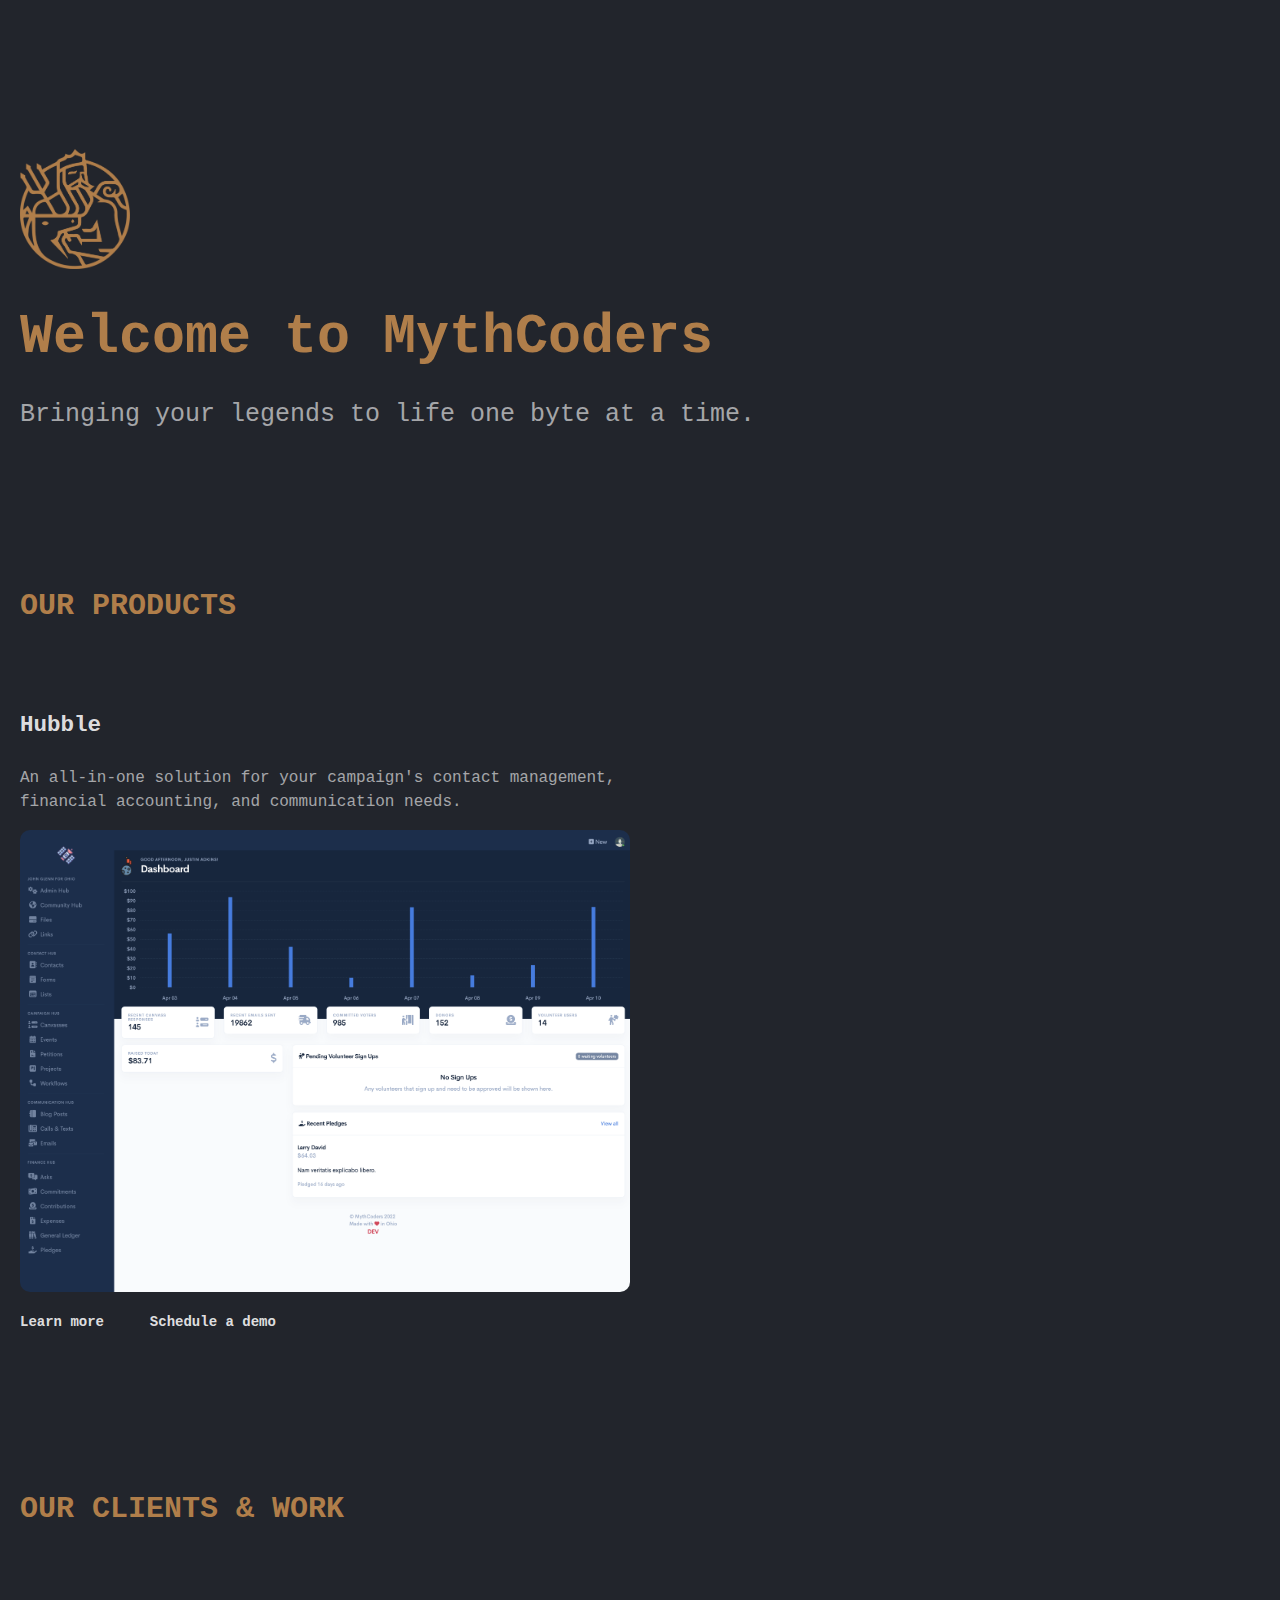
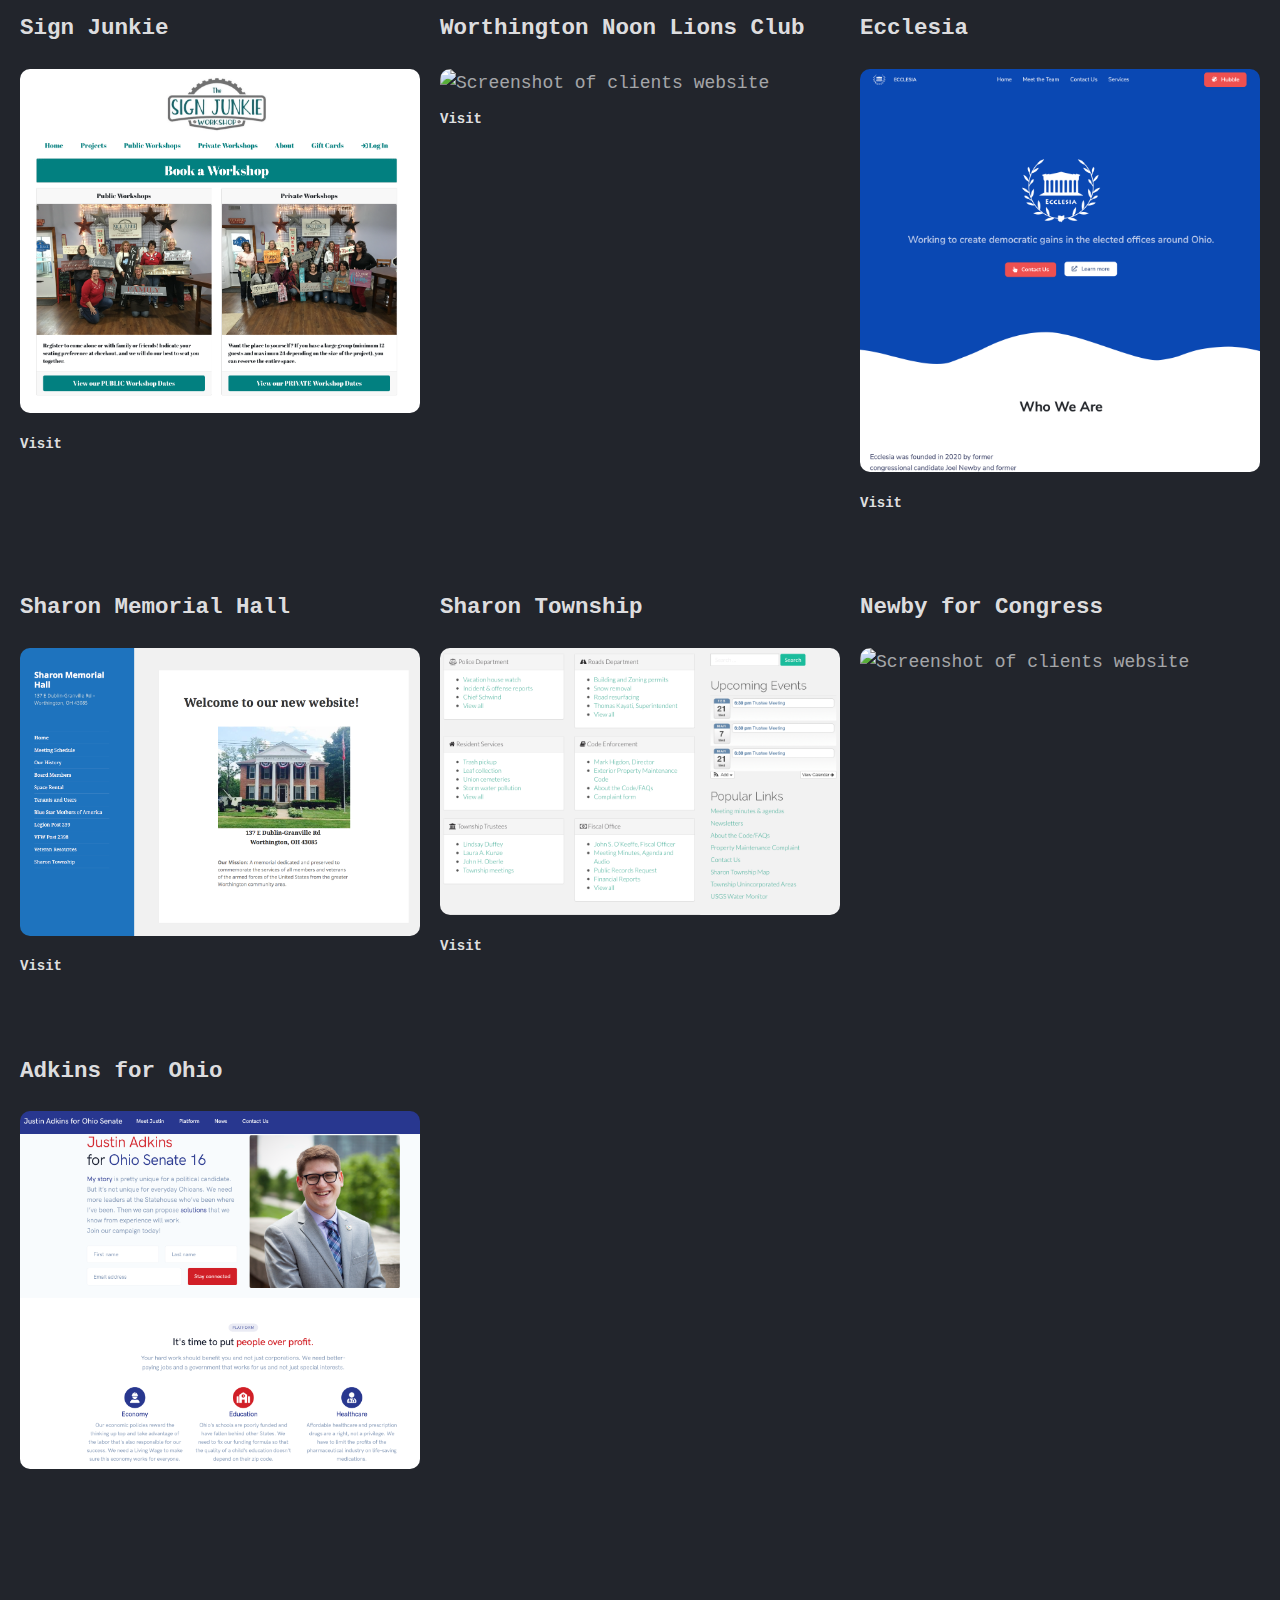
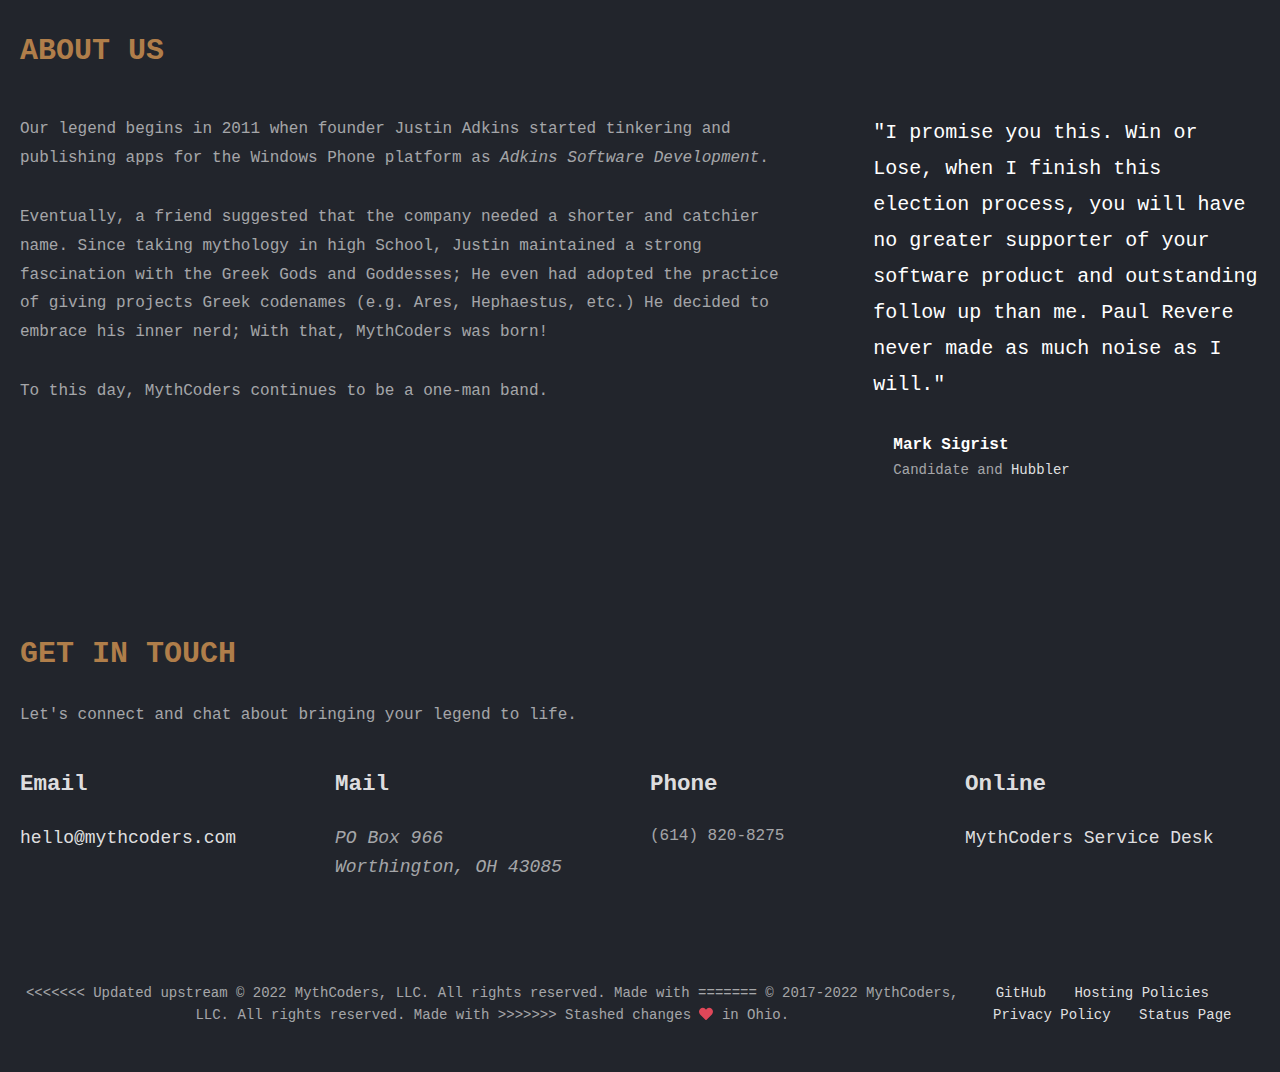
==== index.html @ e5ed8870 "Hubble screenshot" ====
<!DOCTYPE html>
<html lang="en">
   <head>
      <title>Home - MythCoders</title>
      <meta charset="utf-8">
      <meta name="viewport" content="width=device-width, initial-scale=1.0">
      <link rel="preconnect" href="https://fonts.googleapis.com">
      <link rel="preconnect" href="https://fonts.gstatic.com" crossorigin>
      <link href="https://fonts.googleapis.com/css2?family=Source+Sans+Pro&display=swap" rel="stylesheet">
      <link rel="stylesheet" href="assets/application.css" type="text/css">
      <meta content="website" property="og:type">
      <meta content="https://mythcoders.com/" property="og:url">
      <meta content="summary_large_image" property="twitter:card">
      <meta content="MythCoders" property="og:site_name">
      <meta content="MythCoders" property="og:title">
      <meta content="Bringing your legends to life one byte at a time." property="og:description">
      <meta content="MythCoders" property="twitter:title">
      <meta content="Bringing your legends to life one byte at a time." property="twitter:description">
      <meta content="assets/mythcoders/preview.png" property="og:image">
      <meta content="MythCoders logo" property="og:image:alt">
      <meta content="assets/mythcoders/preview.png" property="twitter:image">
   </head>
   <body>
      <div class="content">
         <div class="single">
            <section class="hero">
               <a href="index.html"><img src="assets/mythcoders/logo.png" alt="MythCoders logo" height="120rem" width="110rem"></a>
               <h1>Welcome to MythCoders</h1>
               <p>Bringing your legends to life one byte at a time.</p>
            </section>
            <section class="content-section">
               <h2>Our Products</h2>
               <div class="grid">
                  <div class="panel">
                     <h3>Hubble</h3>
                     <p>An all-in-one solution for your campaign's contact management, financial accounting, and communication needs.</p>
                     <img src="./assets/hubble/main.png" alt="Screenshot of Hubble">
                     <a href="https://hubble.vote" title="Learn more about Hubble" target="_blank" rel="noopener" class="small-link">Learn more</a>
                     <a href="https://hubble.vote/#demo" title="Schedule a Hubble demo" target=_blank rel=noopener class="small-link">Schedule a demo</a>
                  </div>
                  <div class="panel"></div>
               </div>
            </section>
            <section class="content-section">
               <h2>Our Clients & Work</h2>
               <div class="grid">
                  <div class="panel">
                     <h3>Sign Junkie</h3>
                     <img src="./assets/clients/sign_junkie.png" alt="Screenshot of clients website">
                     <a href=https://signjunkieworkshop.com target=_blank rel=noopener class="small-link">Visit</a>
                  </div>
                  <div class="panel">
                     <h3>Worthington Noon Lions Club</h3>
                     <img src="./assets/clients/lions.png" alt="Screenshot of clients website">
                     <a href=https://worthingtonlions.org target=_blank rel=noopener class="small-link">Visit</a>
                  </div>
                  <div class="panel">
                     <h3>Ecclesia</h3>
                     <img src="./assets/clients/ecclesia.png" alt="Screenshot of clients website">
                     <a href=https://ecclesia.vote target=_blank rel=noopener class="small-link">Visit</a>
                  </div>
                  <div class="panel">
                     <h3>Sharon Memorial Hall</h3>
                     <img src="./assets/clients/smhall.png" alt="Screenshot of clients website">
                     <a href=https://sharonmemorialhall.net target=_blank rel=noopener class="small-link">Visit</a>
                  </div>
                  <div class="panel">
                     <h3>Sharon Township</h3>
                     <img src="./assets/clients/sharon_twp.png" alt="Screenshot of clients website">
                     <a href=https://sharontwp.us target=_blank rel=noopener class="small-link">Visit</a>
                  </div>
                  <div class="panel">
                     <h3>Newby for Congress</h3>
                     <img src="./assets/clients/newby.png" alt="Screenshot of clients website">
                  </div>
                  <div class="panel">
                     <h3>Adkins for Ohio</h3>
                     <img src="./assets/clients/adkinsforohio.png" alt="Screenshot of clients website">
                  </div>
               </div>
            </section>
            <section class="about">
               <h2>About Us</h2>
               <div class="flexed">
                  <div class="copy">
                     <p>
                        Our legend begins in 2011 when founder Justin Adkins started tinkering and publishing apps for the Windows Phone platform as <em>Adkins Software Development</em>.
                     </p>
                     <p>
                        Eventually, a friend suggested that the company needed a shorter and catchier name. Since taking mythology in high School, Justin maintained a strong fascination with the Greek Gods and Goddesses; He even had adopted the practice of giving projects Greek codenames (e.g. Ares, Hephaestus, etc.) He decided to embrace his inner nerd; With that, MythCoders was born!
                     </p>
                     <p>To this day, MythCoders continues to be a one-man band.</p>
                  </div>
                  <div class="testimonial">
                     <p>"I promise you this. Win or Lose, when I finish this election process, you will have no greater supporter of your software product and outstanding follow up than me. Paul Revere never made as much noise as I will."
                     </p>
                     <section>
                        <div>
                           <span>Mark Sigrist</span>
                           <span>
                           Candidate and
                           <a href="https://hubble.vote">Hubbler</a>
                           </span>
                        </div>
                     </section>
                  </div>
               </div>
            </section>
            <section class="content-section">
               <h2>Get in touch</h2>
               <p>Let's connect and chat about bringing your legend to life.</p>
               <div class="grid-sm">
                  <div class="panel">
                     <h3>Email</h3>
                     <a href="mailto:hello@mythcoders.com">hello@mythcoders.com</a>
                  </div>
                  <div class="panel">
                     <h3>Mail</h3>
                     <address>PO Box 966<br/>Worthington, OH 43085</address>
                  </div>
                  <div class="panel">
                     <h3>Phone</h3>
                     <p>(614) 820-8275</p>
                  </div>
                  <div class="panel">
                     <h3>Online</h3>
                     <a href="https://mythcoders.atlassian.net/servicedesk/customer/portal/2">MythCoders Service Desk</a>
                  </div>
               </div>
            </section>
         </div>
      </div>
      <footer>
         <span>
<<<<<<< Updated upstream
            &copy; 2022 MythCoders, LLC. All rights reserved. Made with
=======
            &copy; 2017-2022 MythCoders, LLC. All rights reserved. Made with
>>>>>>> Stashed changes
            <svg class="svg-inline--fa fa-heart fa-w-16 text-danger" aria-hidden="true" focusable="false" data-prefix="fas" data-icon="heart" role="img" xmlns="http://www.w3.org/2000/svg" viewBox="0 0 512 512" data-fa-i2svg=""><path fill="currentColor" d="M462.3 62.6C407.5 15.9 326 24.3 275.7 76.2L256 96.5l-19.7-20.3C186.1 24.3 104.5 15.9 49.7 62.6c-62.8 53.6-66.1 149.8-9.9 207.9l193.5 199.8c12.5 12.9 32.8 12.9 45.3 0l193.5-199.8c56.3-58.1 53-154.3-9.8-207.9z"></path></svg>
            in Ohio.
         </span>
         <div>
            <a href="https://github.com/mythcoders" rel="author noopener" target="_blank">GitHub</a>
            <a href="files/HostingPolicies.pdf" rel=nofollow target="_blank">Hosting Policies</a>
            <a href="privacy.html" title="Privacy Policy">Privacy Policy</a>
            <a href="https://status.mythcoders.com" rel="author noopener" target="_blank">Status Page</a>
         </div>
      </footer>
   </body>
</html>
---- assets/application.css ----
*,
* :after,
* :before {
  box-sizing: inherit;
}

html,
body {
  font-family: source code pro, monospace;
  width: 100%;
  margin: 0;
  padding: 0;
  left: 0;
  top: 0;
}

html {
  box-sizing: border-box;
  font-size: 62.5%;
  -moz-osx-font-smoothing: grayscale;
  -webkit-font-smoothing: antialiased;
  text-rendering: optimizeLegibility;
  text-size-adjust: 100%;
  overflow-y: scroll;
}

body {
  padding: 0;
  margin: 0;
  font-size: 1.6em;
  line-height: 1.6;
  display: flex;
  flex-direction: column;
  min-height: 100vh;
  font-size: 1.8rem;
  background-color: #22252c;
  color: rgba(255, 255, 255, 0.6);
}

h1 {
  font-size: 3.5rem;
  color: #B07E4A;
  font-weight: 700;
  text-transform: uppercase;
}

h2 {
  font-size: 3rem;
  color: #B07E4A;
  font-weight: 700;
  text-transform: uppercase;
}

h3 {
  font-size: 2.25rem;
  color: rgba(255, 255, 255, 0.87);
  font-weight: 700;
}

h4 {
  font-size: 2rem;
  color: rgba(255, 255, 255, 0.6);
  font-weight: 700;
}

h5 {
  font-size: 1.5rem;
  color: rgba(255, 255, 255, 0.87);
  font-weight: 700;
}

h6 {
  font-size: 1.25rem;
  color: rgba(255, 255, 255, 0.87);
  font-weight: 700;
}

p {
  font-size: 1.6rem;
  font-weight: 200;
  line-height: 150%;
}

strong {
  font-weight: 700;
}

ul {
  padding: 0;
  margin: 0;
  font-size: 1.6rem;
  padding: 0 0 0 2rem;
}

a {
  color: rgba(255, 255, 255, 0.87);
  text-decoration: none;
  transition: 0.3s color;
}

a:hover {
  color: #B07E4A;
}

.content {
  height: 100%;
  margin-top: auto;
}

.single {
  margin: 0 auto;
  max-width: 1335px;
  position: relative;
  width: 100%;
  padding: 0 2rem;
}

footer {
  margin: 0 auto;
  max-width: 1335px;
  position: relative;
  width: 100%;
  padding: 0 2rem;
  margin-top: auto;
  display: flex;
  font-size: 1.4rem;
}

footer a {
  display: inline-block;
  margin-right: 2rem;
}

footer a:last-child {
  margin-right: 0;
}

@media only screen and (min-width: 420px), (max-width: 420px) {
  footer {
    flex-direction: column;
    padding: 5rem 2rem 3rem;
    text-align: center;
  }

  footer div {
    padding: 3rem 0;
  }
}

@media only screen and (min-width: 640px) {
  footer {
    flex-direction: row;
    justify-content: space-between;
    padding: 10rem 2rem 5rem;
  }

  footer div {
    padding: 0;
  }
}

.hero h1 {
  padding: 0;
  margin: 0;
  text-transform: inherit;
  line-height: 140%;
  margin: 2rem 0;
  color: #B07E4A;
}

.hero p {
  padding: 0;
  margin: 0;
  line-height: 150%;
}

.hero strong {
  font-size: 3.5rem;
}

.hero a {
  font-weight: 700;
  text-decoration: none;
}

@media only screen and (min-width: 420px), (max-width: 420px) {
  .hero {
    margin-top: 12%;
  }

  .hero h1 {
    max-width: 100%;
    font-size: 4rem;
  }

  .hero p {
    font-size: 2rem;
    max-width: 100%;
  }
}

@media only screen and (min-width: 640px) {
  .hero {
    margin-top: 12%;
  }

  .hero h1 {
    max-width: 100%;
    font-size: 4.5rem;
  }

  .hero p {
    font-size: 2rem;
    max-width: 100%;
  }
}

@media only screen and (min-width: 768px) {
  .hero {
    margin-top: 12%;
  }

  .hero h1 {
    max-width: 100%;
    font-size: 5rem;
  }

  .hero p {
    font-size: 2rem;
    max-width: 100%;
  }
}

@media only screen and (min-width: 1024px) {
  .hero {
    margin-top: 12%;
  }

  .hero h1 {
    max-width: 70%;
    font-size: 5.5rem;
  }

  .hero p {
    font-size: 2.5rem;
    max-width: 80%;
  }
}

.content-section {
  margin-top: 12%;
}

.small-link {
  margin-top: 1rem;
  font-weight: 700;
  font-size: 1.4rem;
  background-repeat: no-repeat;
  background-position: 90% center;
  background-size: 20px;
  padding-right: 35px;
  display: inline-block;
  transition: 0.3s background-image, 0.3s color, 0.2s background-position;
}

.content-section .panel img {
  border-radius: 10px;
}

.about {
  margin-top: 12%;
}

.about h2 {
  padding: 0;
  margin: 0;
  margin: 0 0 4rem;
}

.about p {
  padding: 0;
  margin: 0;
  line-height: 180%;
  padding-bottom: 3rem;
}

.about p:last-child {
  padding-bottom: 0;
}

.about div.testimonial {
  flex: 1;
}

.about div.testimonial p {
  font-size: 2rem;
  line-height: 180%;
  color: #fff;
}

.about div.testimonial section {
  display: flex;
  justify-content: flex-start;
  align-items: center;
}

.about div.testimonial section div {
  padding-left: 2rem;
}

.about div.testimonial section span {
  display: block;
}

.about div.testimonial section span:first-child {
  color: #fff;
  font-size: 1.6rem;
  font-weight: 700;
  font-family: source code pro, monospace;
}

.about div.testimonial section span:last-child {
  font-size: 1.4rem;
}

@media only screen and (min-width: 420px), (max-width: 420px) {
  .about div.flexed {
    display: flex;
    justify-content: space-between;
    flex-direction: column;
  }

  .about div.copy {
    flex: 1;
    padding-right: 0;
    padding-bottom: 3rem;
  }
}

@media only screen and (min-width: 1024px) {
  .about div.flexed {
    flex-direction: row;
  }

  .about div.copy {
    flex: 2;
    padding-right: 8rem;
  }
}

.grid {
  display: grid;
  grid-column-gap: 2rem;
  grid-row-gap: 2rem;
  grid-template-columns: repeat(auto-fit, minmax(325px, 1fr));
}

.grid-sm {
  display: grid;
  grid-column-gap: 2rem;
  grid-row-gap: 2rem;
  grid-template-columns: repeat(auto-fit, minmax(200px, 1fr));
}

.grid .panel {
  text-align: left;
  transition: 0.3s background-color, 0.3s background-image;
  padding: 30px 0 0;
  background-repeat: no-repeat;
  background-position: top left;
}

.grid .panel h4 {
  padding: 0;
  margin: 0;
  margin: 1rem 0;
  color: #fff;
  font-weight: 400;
  font-size: 1.8rem;
  font-family: source code pro, monospace;
}

.grid .panel p {
  font-size: 1.6rem;
}

.grid .panel img {
  max-width: 100%;
  height: auto;
}

.svg-inline--fa {
  display: inline-block;
  font-size: inherit;
  height: 1em;
  overflow: visible;
  vertical-align: -0.125em;
}

.text-danger {
  color: #df4759 !important;
}

.svg-inline--fa.fa-w-16 {
  width: 1em;
}
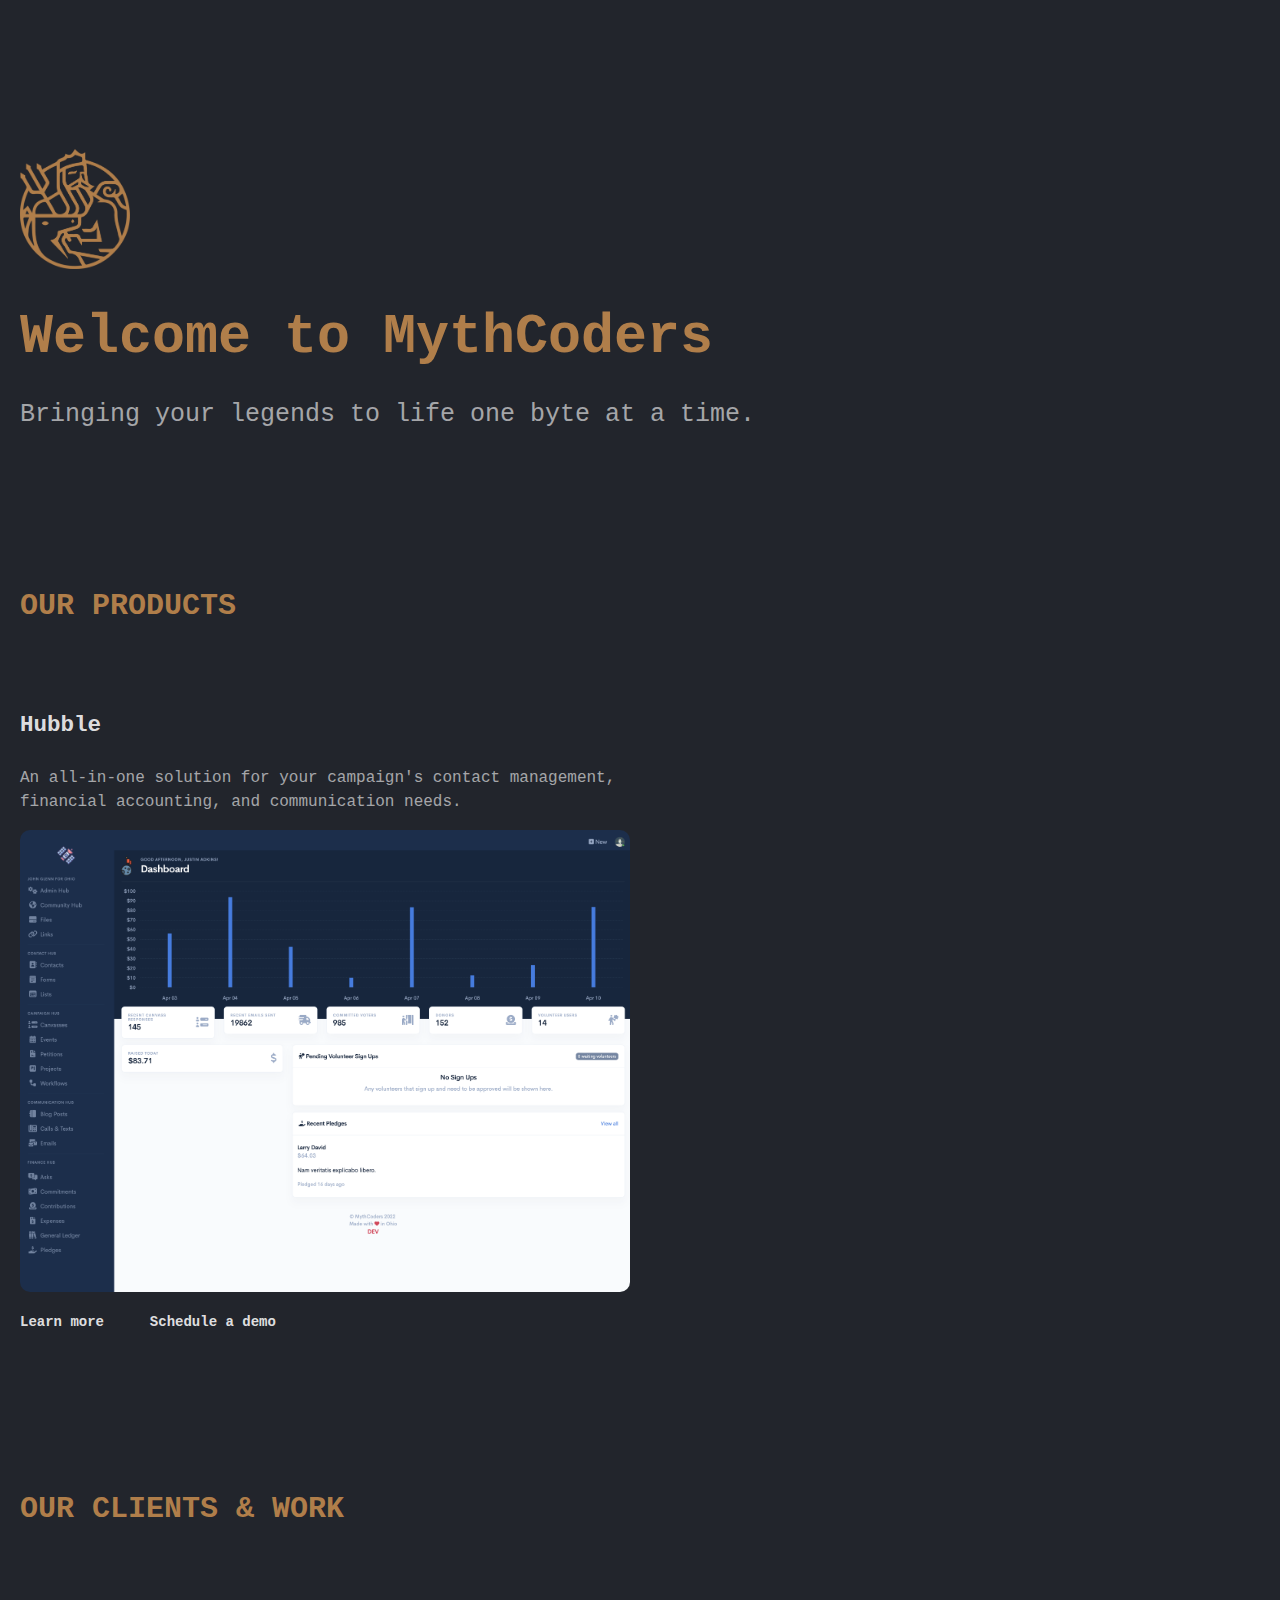
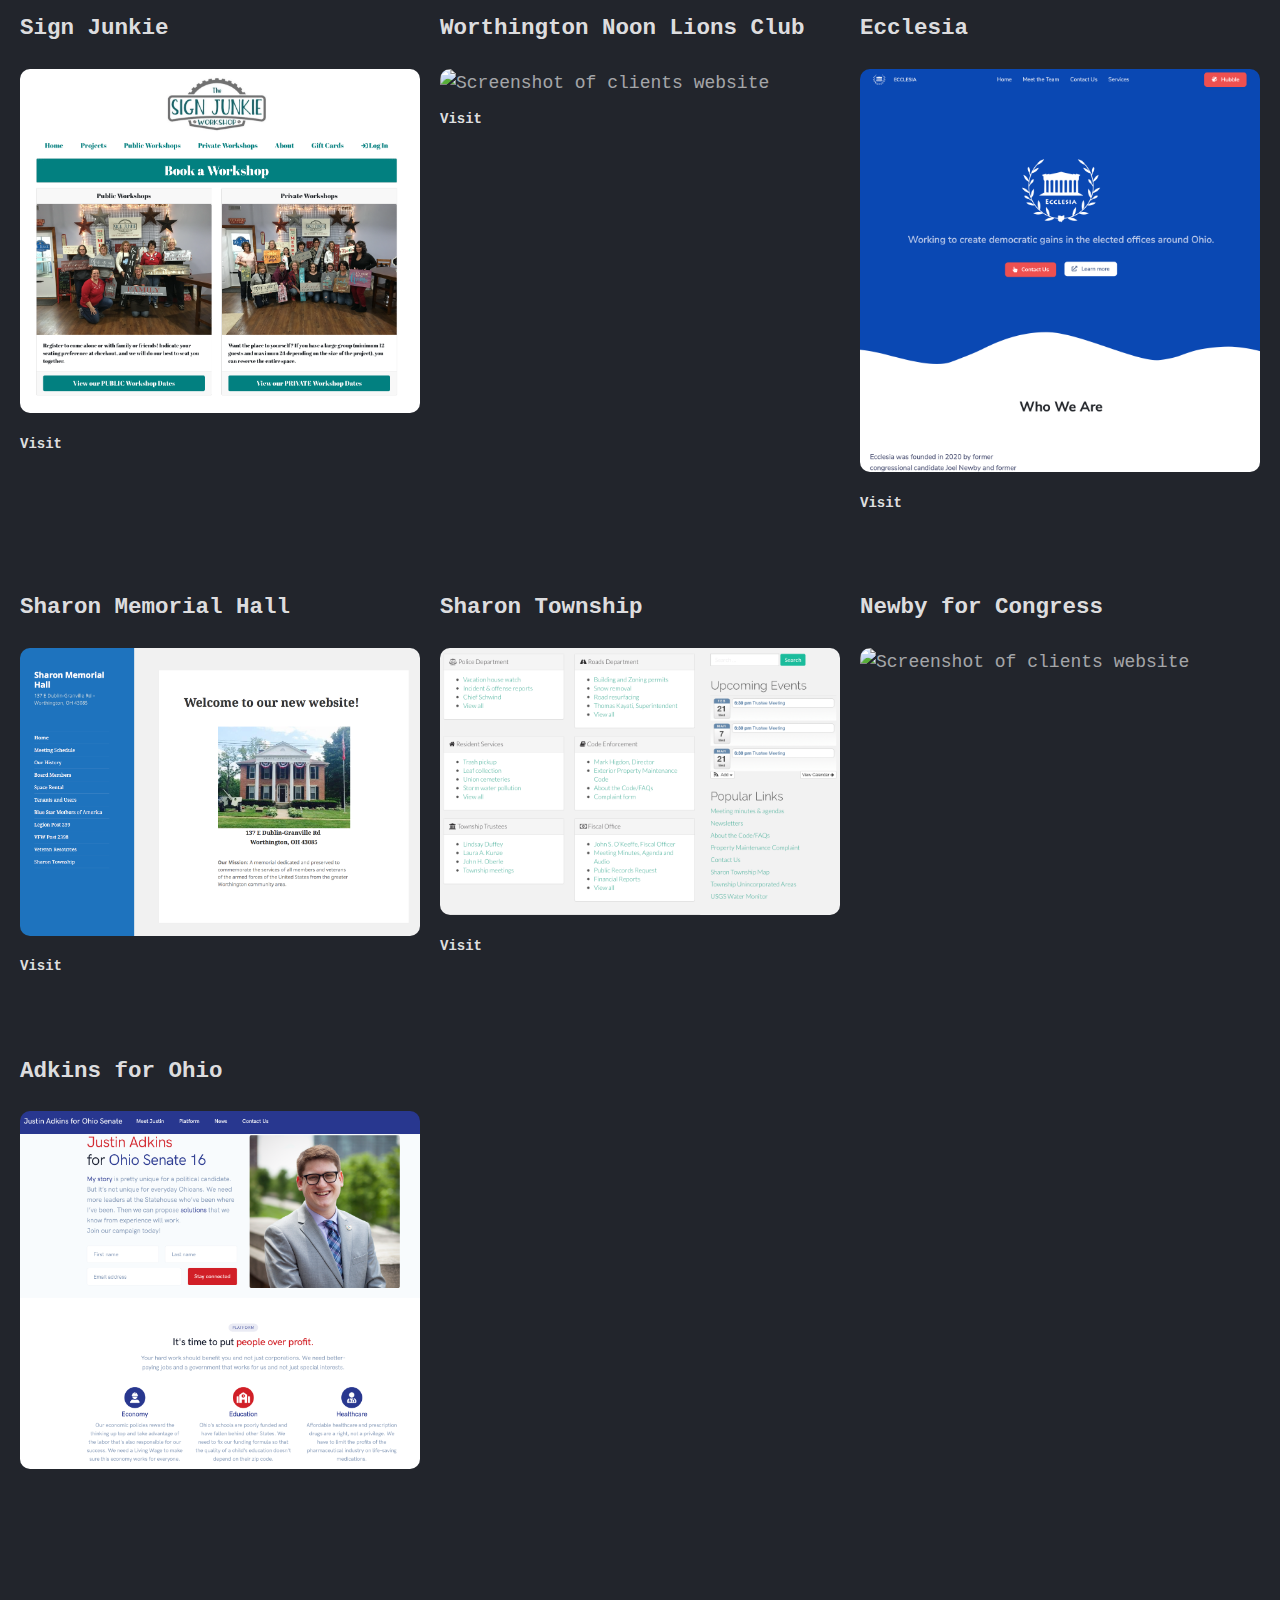
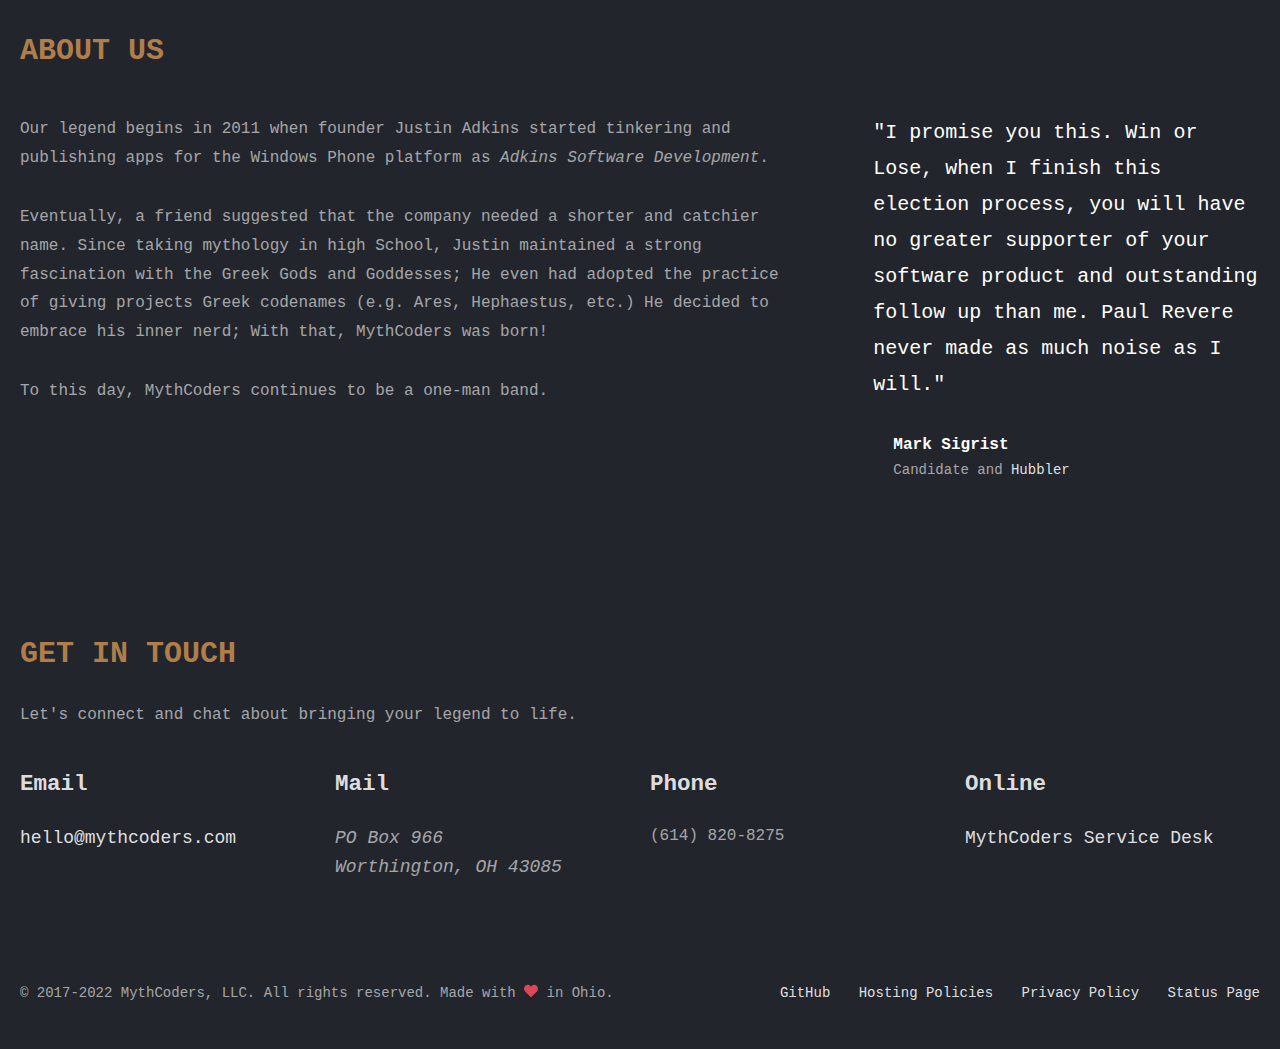
==== commit bf723d42: "Update index.html" ====
--- a/index.html
+++ b/index.html
@@ -132,11 +132,7 @@
       </div>
       <footer>
          <span>
-<<<<<<< Updated upstream
-            &copy; 2022 MythCoders, LLC. All rights reserved. Made with
-=======
             &copy; 2017-2022 MythCoders, LLC. All rights reserved. Made with
->>>>>>> Stashed changes
             <svg class="svg-inline--fa fa-heart fa-w-16 text-danger" aria-hidden="true" focusable="false" data-prefix="fas" data-icon="heart" role="img" xmlns="http://www.w3.org/2000/svg" viewBox="0 0 512 512" data-fa-i2svg=""><path fill="currentColor" d="M462.3 62.6C407.5 15.9 326 24.3 275.7 76.2L256 96.5l-19.7-20.3C186.1 24.3 104.5 15.9 49.7 62.6c-62.8 53.6-66.1 149.8-9.9 207.9l193.5 199.8c12.5 12.9 32.8 12.9 45.3 0l193.5-199.8c56.3-58.1 53-154.3-9.8-207.9z"></path></svg>
             in Ohio.
          </span>
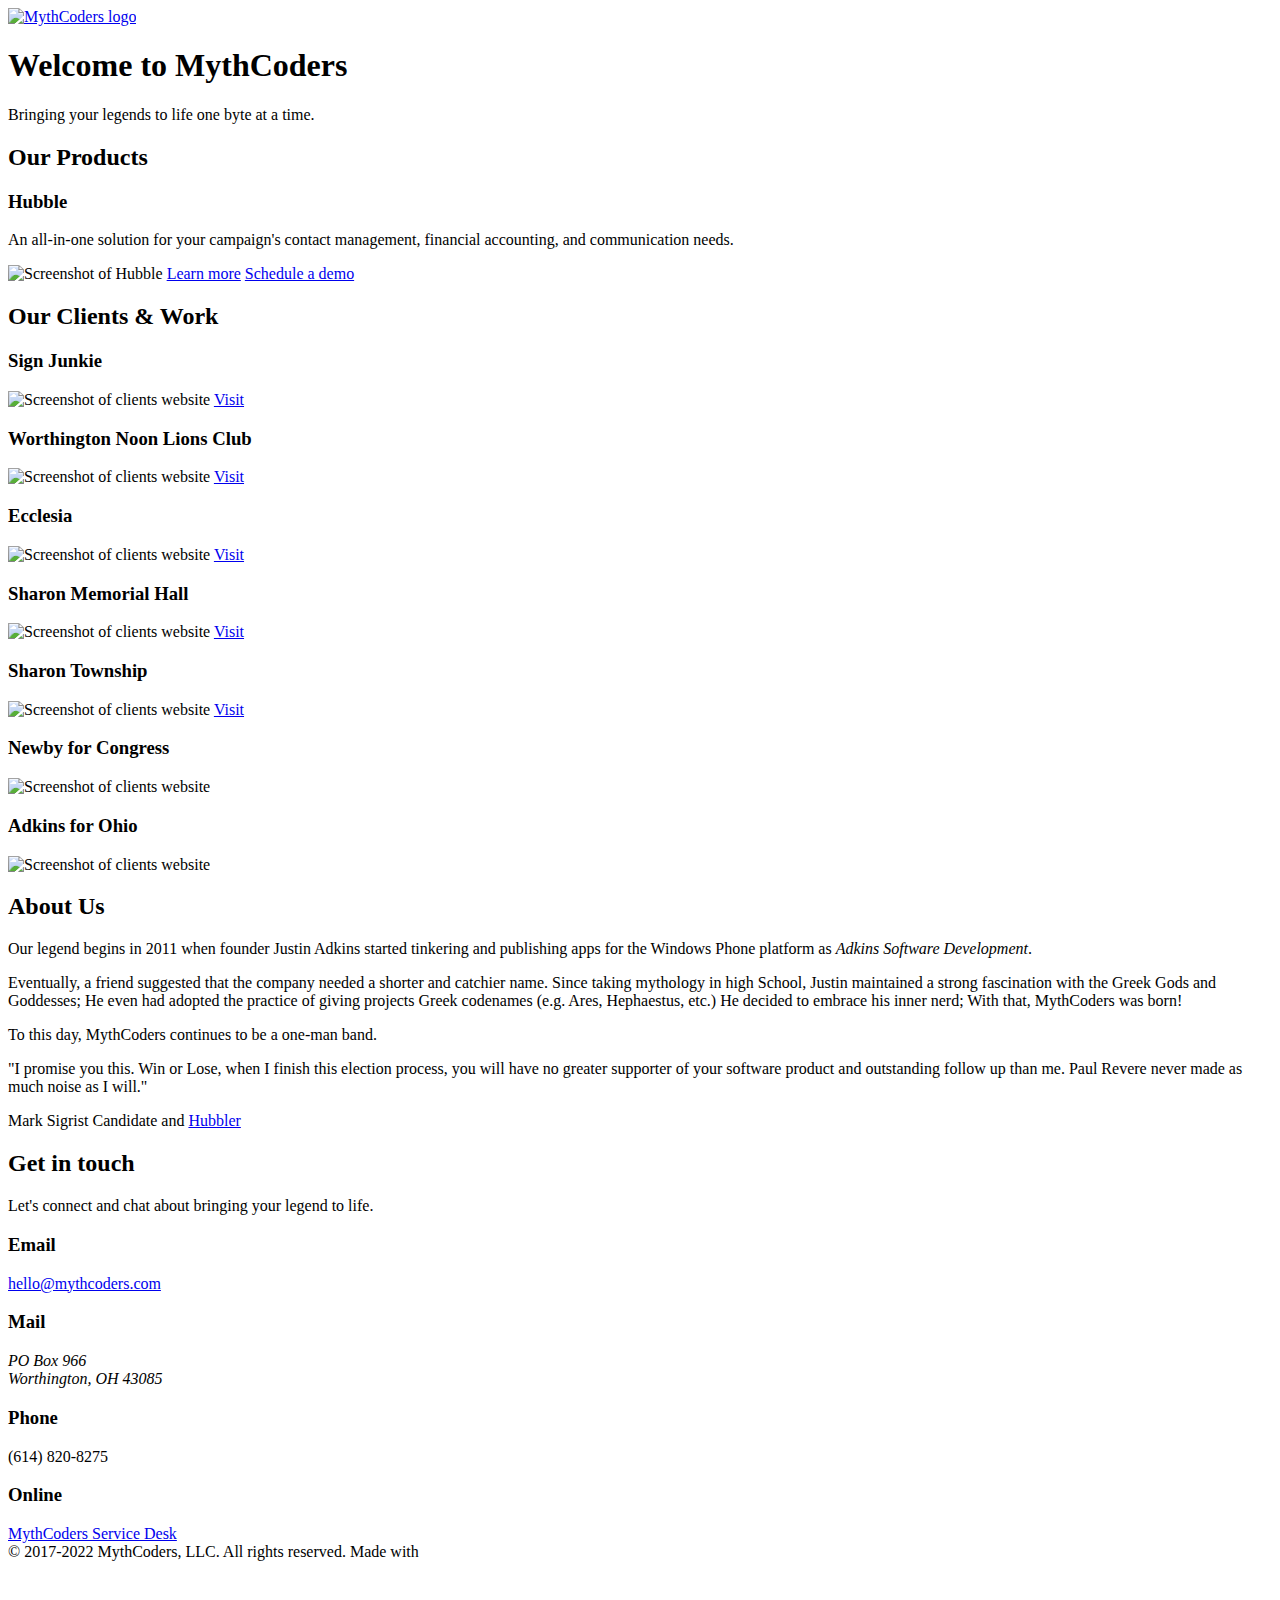
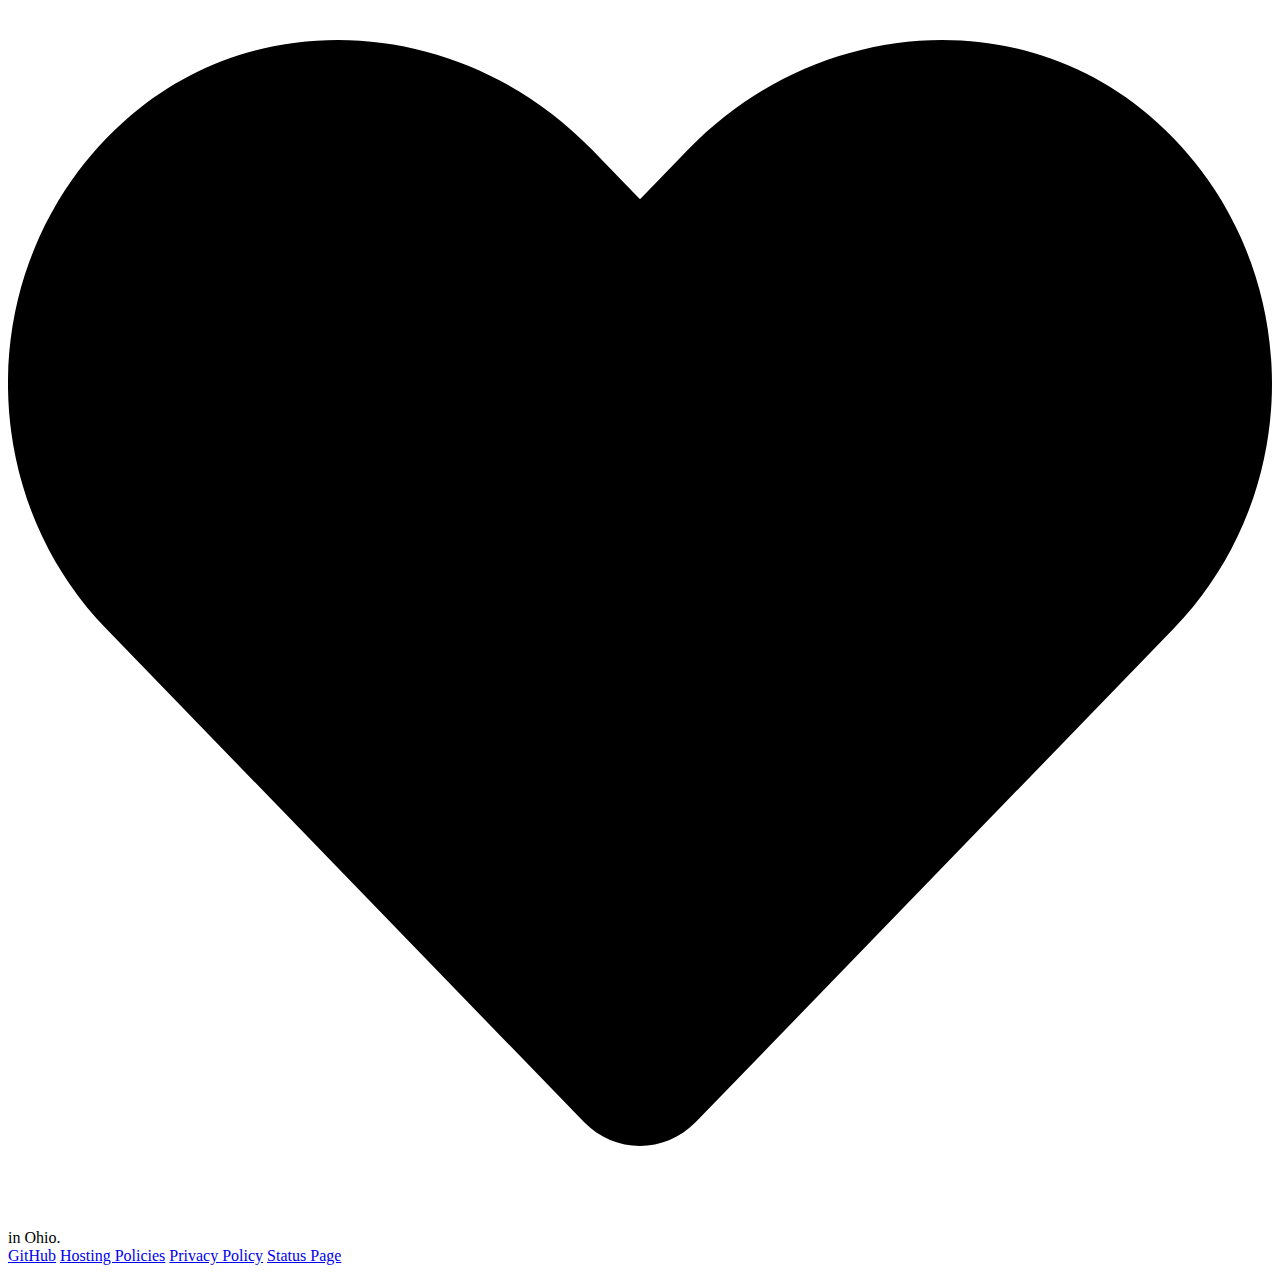
==== commit 8bcb95a5: "Move assets to CDN" ====
--- a/index.html
+++ b/index.html
@@ -7,7 +7,7 @@
       <link rel="preconnect" href="https://fonts.googleapis.com">
       <link rel="preconnect" href="https://fonts.gstatic.com" crossorigin>
       <link href="https://fonts.googleapis.com/css2?family=Source+Sans+Pro&display=swap" rel="stylesheet">
-      <link rel="stylesheet" href="assets/application.css" type="text/css">
+      <link rel="stylesheet" href="https://cdn.hubble.vote/myth-public/application.css" type="text/css">
       <meta content="website" property="og:type">
       <meta content="https://mythcoders.com/" property="og:url">
       <meta content="summary_large_image" property="twitter:card">
@@ -16,15 +16,15 @@
       <meta content="Bringing your legends to life one byte at a time." property="og:description">
       <meta content="MythCoders" property="twitter:title">
       <meta content="Bringing your legends to life one byte at a time." property="twitter:description">
-      <meta content="assets/mythcoders/preview.png" property="og:image">
+      <meta content="https://cdn.hubble.vote/myth-public/mythcoders/preview.png" property="og:image">
       <meta content="MythCoders logo" property="og:image:alt">
-      <meta content="assets/mythcoders/preview.png" property="twitter:image">
+      <meta content="https://cdn.hubble.vote/myth-public/mythcoders/preview.png" property="twitter:image">
    </head>
    <body>
       <div class="content">
          <div class="single">
             <section class="hero">
-               <a href="index.html"><img src="assets/mythcoders/logo.png" alt="MythCoders logo" height="120rem" width="110rem"></a>
+               <a href="index.html"><img src="https://cdn.hubble.vote/myth-public/img/logo.png" alt="MythCoders logo" height="120rem" width="110rem"></a>
                <h1>Welcome to MythCoders</h1>
                <p>Bringing your legends to life one byte at a time.</p>
             </section>
@@ -34,7 +34,7 @@
                   <div class="panel">
                      <h3>Hubble</h3>
                      <p>An all-in-one solution for your campaign's contact management, financial accounting, and communication needs.</p>
-                     <img src="./assets/hubble/main.png" alt="Screenshot of Hubble">
+                     <img src="https://cdn.hubble.vote/assets/screenshots/main-977c9748559046c3cd5cd1552e3cf00ce9573c02aadce28c8ab3c9ff1890648f.png" alt="Screenshot of Hubble">
                      <a href="https://hubble.vote" title="Learn more about Hubble" target="_blank" rel="noopener" class="small-link">Learn more</a>
                      <a href="https://hubble.vote/#demo" title="Schedule a Hubble demo" target=_blank rel=noopener class="small-link">Schedule a demo</a>
                   </div>
@@ -46,36 +46,36 @@
                <div class="grid">
                   <div class="panel">
                      <h3>Sign Junkie</h3>
-                     <img src="./assets/clients/sign_junkie.png" alt="Screenshot of clients website">
+                     <img src="https://cdn.hubble.vote/myth-public/img/clients/sign_junkie.png" alt="Screenshot of clients website">
                      <a href=https://signjunkieworkshop.com target=_blank rel=noopener class="small-link">Visit</a>
                   </div>
                   <div class="panel">
                      <h3>Worthington Noon Lions Club</h3>
-                     <img src="./assets/clients/lions.png" alt="Screenshot of clients website">
+                     <img src="https://cdn.hubble.vote/myth-public/img/clients/lions.png" alt="Screenshot of clients website">
                      <a href=https://worthingtonlions.org target=_blank rel=noopener class="small-link">Visit</a>
                   </div>
                   <div class="panel">
                      <h3>Ecclesia</h3>
-                     <img src="./assets/clients/ecclesia.png" alt="Screenshot of clients website">
+                     <img src="https://cdn.hubble.vote/myth-public/img/clients/ecclesia.png" alt="Screenshot of clients website">
                      <a href=https://ecclesia.vote target=_blank rel=noopener class="small-link">Visit</a>
                   </div>
                   <div class="panel">
                      <h3>Sharon Memorial Hall</h3>
-                     <img src="./assets/clients/smhall.png" alt="Screenshot of clients website">
+                     <img src="https://cdn.hubble.vote/myth-public/img/clients/smhall.png" alt="Screenshot of clients website">
                      <a href=https://sharonmemorialhall.net target=_blank rel=noopener class="small-link">Visit</a>
                   </div>
                   <div class="panel">
                      <h3>Sharon Township</h3>
-                     <img src="./assets/clients/sharon_twp.png" alt="Screenshot of clients website">
+                     <img src="https://cdn.hubble.vote/myth-public/img/clients/sharon_twp.png" alt="Screenshot of clients website">
                      <a href=https://sharontwp.us target=_blank rel=noopener class="small-link">Visit</a>
                   </div>
                   <div class="panel">
                      <h3>Newby for Congress</h3>
-                     <img src="./assets/clients/newby.png" alt="Screenshot of clients website">
+                     <img src="https://cdn.hubble.vote/myth-public/img/clients/newby.png" alt="Screenshot of clients website">
                   </div>
                   <div class="panel">
                      <h3>Adkins for Ohio</h3>
-                     <img src="./assets/clients/adkinsforohio.png" alt="Screenshot of clients website">
+                     <img src="https://cdn.hubble.vote/myth-public/img/clients/adkinsforohio.png" alt="Screenshot of clients website">
                   </div>
                </div>
             </section>
@@ -138,7 +138,7 @@
          </span>
          <div>
             <a href="https://github.com/mythcoders" rel="author noopener" target="_blank">GitHub</a>
-            <a href="files/HostingPolicies.pdf" rel=nofollow target="_blank">Hosting Policies</a>
+            <a href="https://cdn.hubble.vote/myth-public/files/HostingPolicies.pdf" rel=nofollow target="_blank">Hosting Policies</a>
             <a href="privacy.html" title="Privacy Policy">Privacy Policy</a>
             <a href="https://status.mythcoders.com" rel="author noopener" target="_blank">Status Page</a>
          </div>
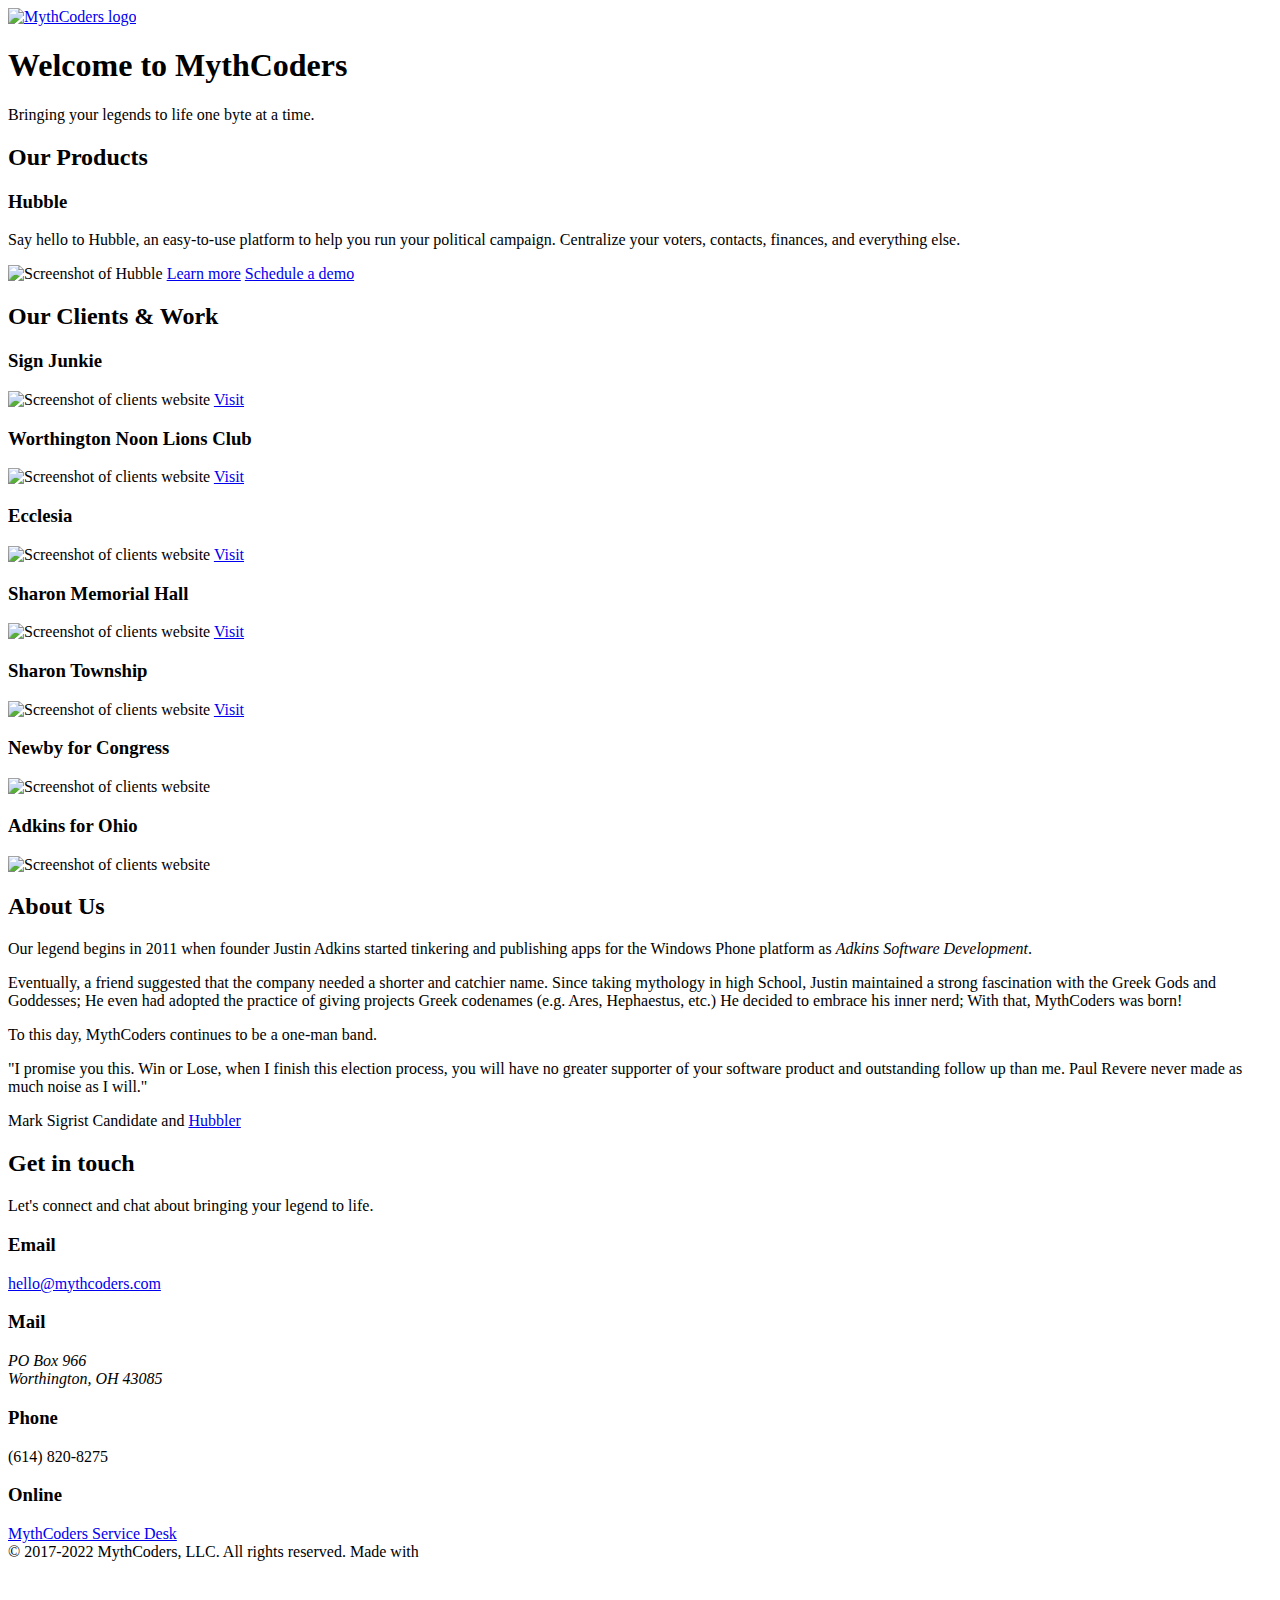
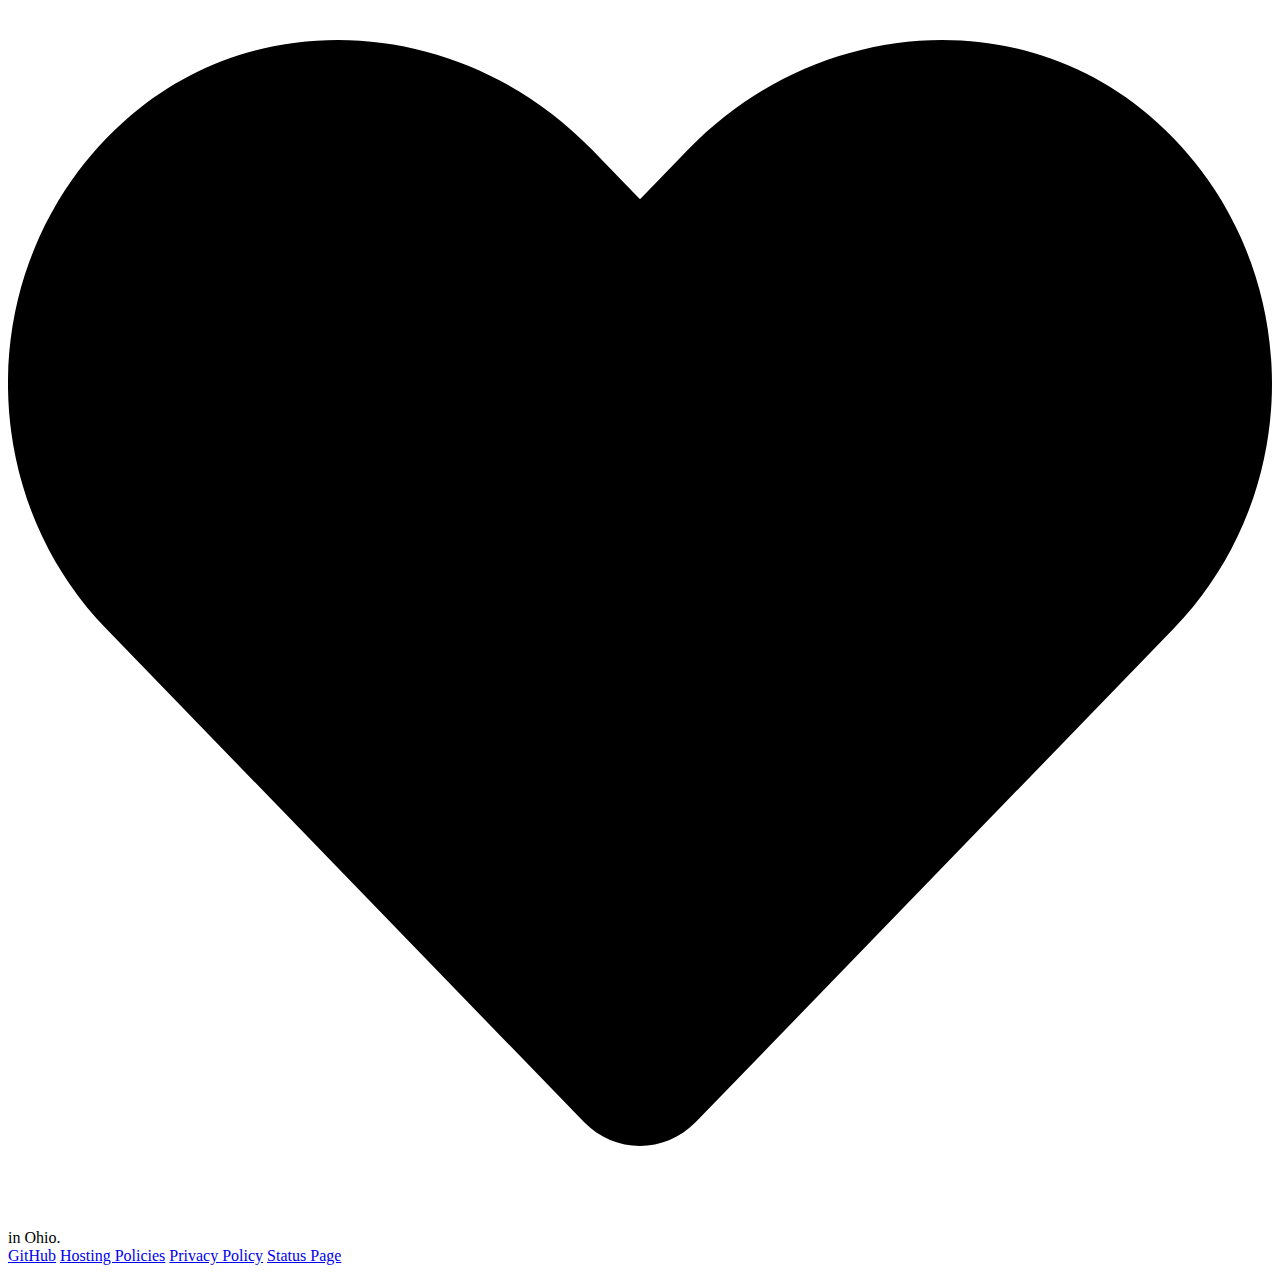
==== commit 973af8f4: "Small fixes" ====
--- a/index.html
+++ b/index.html
@@ -16,9 +16,9 @@
       <meta content="Bringing your legends to life one byte at a time." property="og:description">
       <meta content="MythCoders" property="twitter:title">
       <meta content="Bringing your legends to life one byte at a time." property="twitter:description">
-      <meta content="https://cdn.hubble.vote/myth-public/mythcoders/preview.png" property="og:image">
+      <meta content="https://cdn.hubble.vote/myth-public/img/preview.png" property="og:image">
       <meta content="MythCoders logo" property="og:image:alt">
-      <meta content="https://cdn.hubble.vote/myth-public/mythcoders/preview.png" property="twitter:image">
+      <meta content="https://cdn.hubble.vote/myth-public/img/preview.png" property="twitter:image">
    </head>
    <body>
       <div class="content">
@@ -33,7 +33,7 @@
                <div class="grid">
                   <div class="panel">
                      <h3>Hubble</h3>
-                     <p>An all-in-one solution for your campaign's contact management, financial accounting, and communication needs.</p>
+                     <p>Say hello to Hubble, an easy-to-use platform to help you run your political campaign. Centralize your voters, contacts, finances, and everything else.</p>
                      <img src="https://cdn.hubble.vote/assets/screenshots/main-977c9748559046c3cd5cd1552e3cf00ce9573c02aadce28c8ab3c9ff1890648f.png" alt="Screenshot of Hubble">
                      <a href="https://hubble.vote" title="Learn more about Hubble" target="_blank" rel="noopener" class="small-link">Learn more</a>
                      <a href="https://hubble.vote/#demo" title="Schedule a Hubble demo" target=_blank rel=noopener class="small-link">Schedule a demo</a>
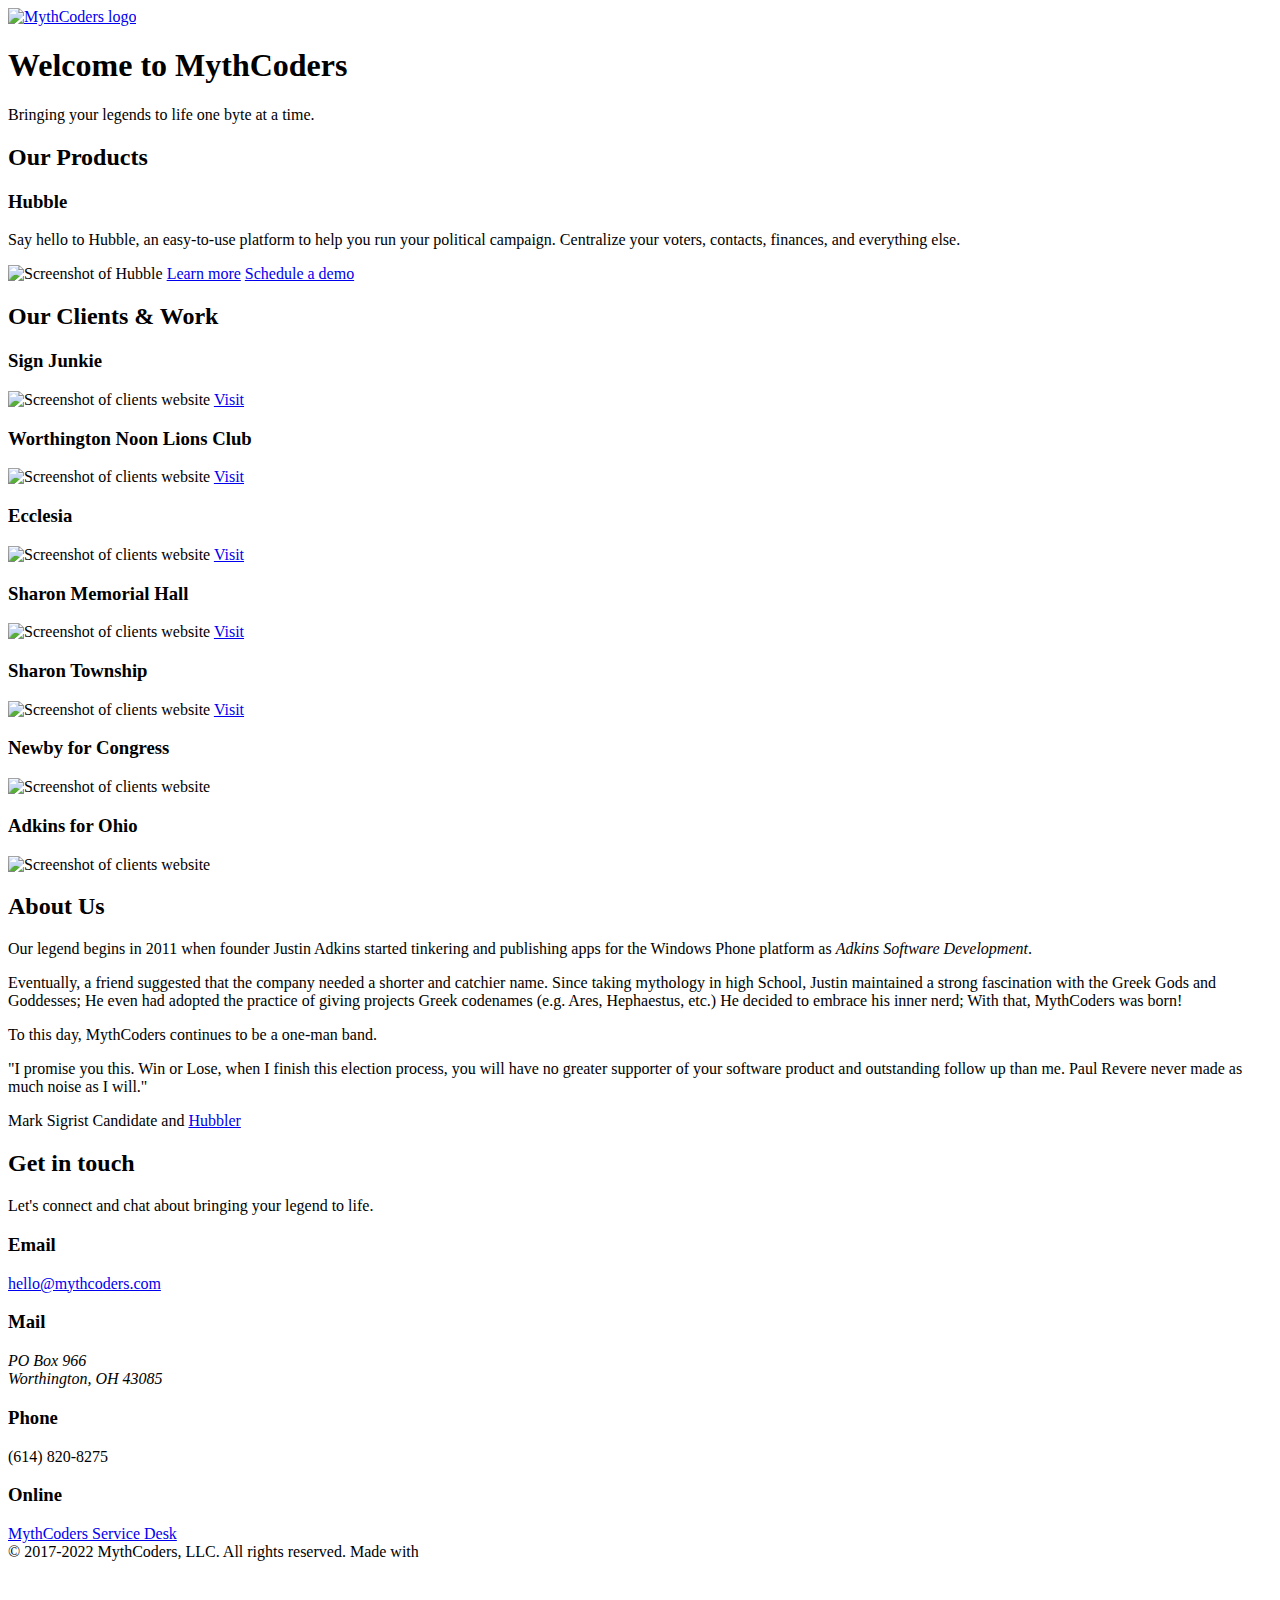
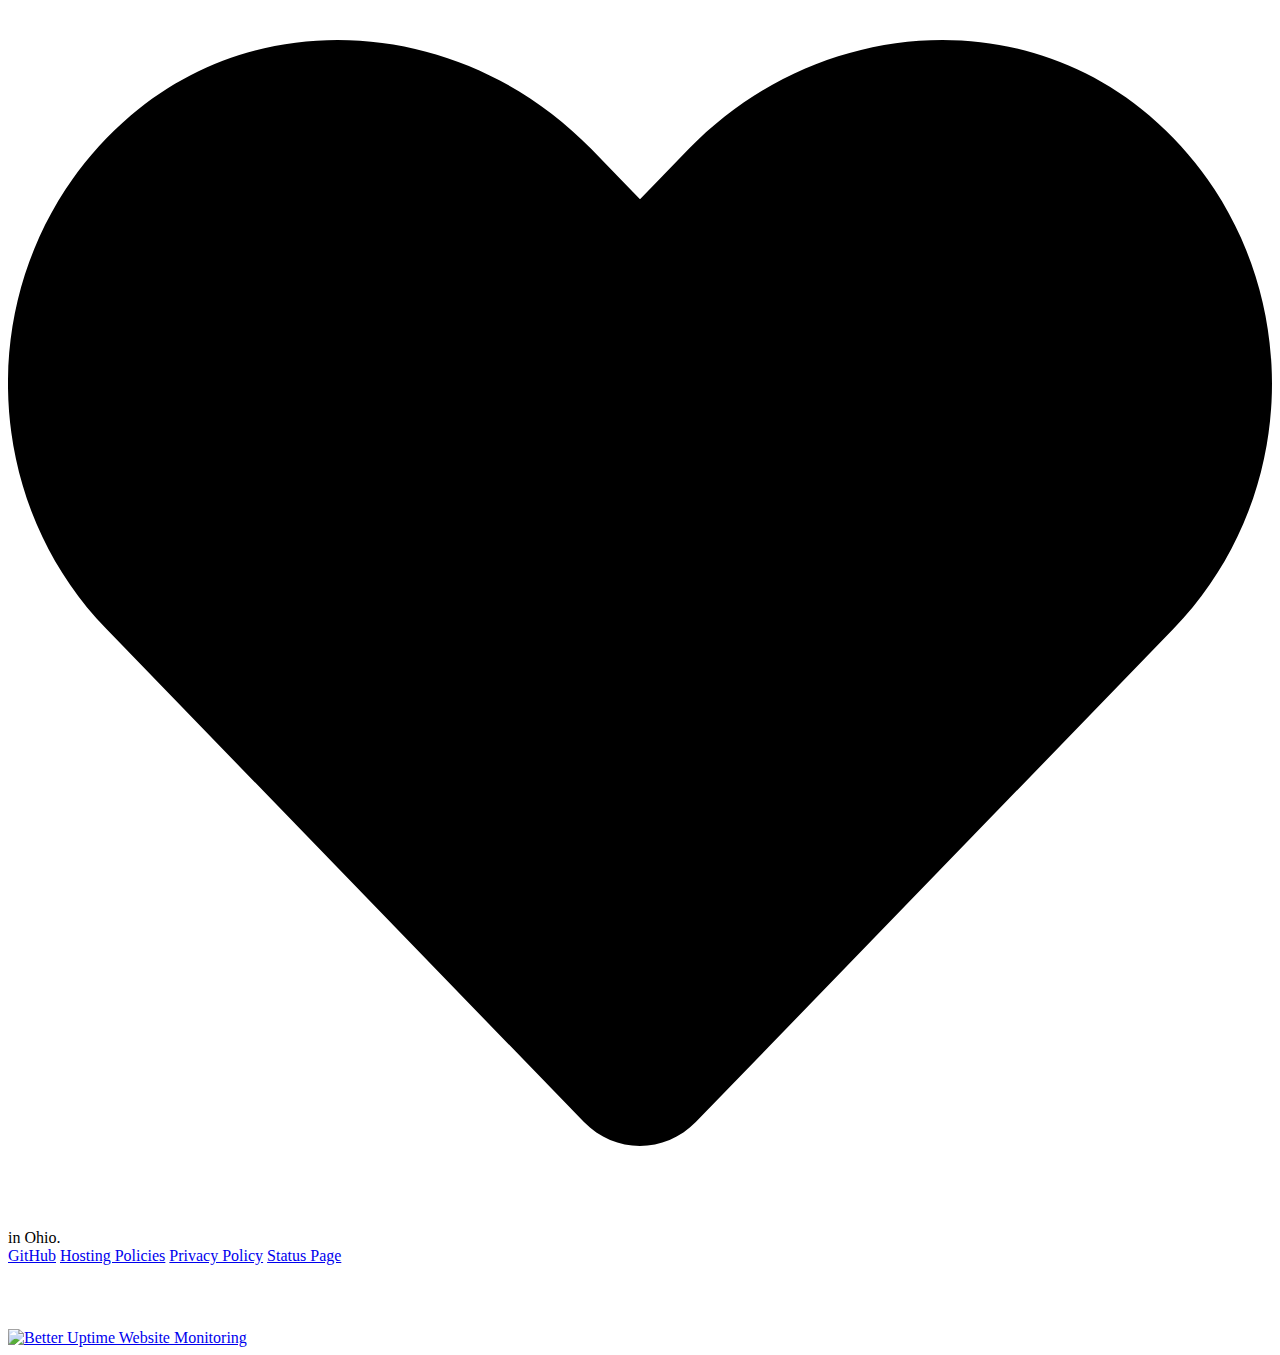
==== commit bfc0dc93: "Better uptime badge" ====
--- a/index.html
+++ b/index.html
@@ -7,7 +7,7 @@
       <link rel="preconnect" href="https://fonts.googleapis.com">
       <link rel="preconnect" href="https://fonts.gstatic.com" crossorigin>
       <link href="https://fonts.googleapis.com/css2?family=Source+Sans+Pro&display=swap" rel="stylesheet">
-      <link rel="stylesheet" href="https://cdn.hubble.vote/myth-public/application.css" type="text/css">
+      <link rel="stylesheet" href="https://assets.mythcoders.com/application.css" type="text/css">
       <meta content="website" property="og:type">
       <meta content="https://mythcoders.com/" property="og:url">
       <meta content="summary_large_image" property="twitter:card">
@@ -16,15 +16,15 @@
       <meta content="Bringing your legends to life one byte at a time." property="og:description">
       <meta content="MythCoders" property="twitter:title">
       <meta content="Bringing your legends to life one byte at a time." property="twitter:description">
-      <meta content="https://cdn.hubble.vote/myth-public/img/preview.png" property="og:image">
+      <meta content="https://assets.mythcoders.com/img/preview.png" property="og:image">
       <meta content="MythCoders logo" property="og:image:alt">
-      <meta content="https://cdn.hubble.vote/myth-public/img/preview.png" property="twitter:image">
+      <meta content="https://assets.mythcoders.com/img/preview.png" property="twitter:image">
    </head>
    <body>
       <div class="content">
          <div class="single">
             <section class="hero">
-               <a href="index.html"><img src="https://cdn.hubble.vote/myth-public/img/logo.png" alt="MythCoders logo" height="120rem" width="110rem"></a>
+               <a href="index.html"><img src="https://assets.mythcoders.com/img/logo.png" alt="MythCoders logo" height="120rem" width="110rem"></a>
                <h1>Welcome to MythCoders</h1>
                <p>Bringing your legends to life one byte at a time.</p>
             </section>
@@ -34,7 +34,7 @@
                   <div class="panel">
                      <h3>Hubble</h3>
                      <p>Say hello to Hubble, an easy-to-use platform to help you run your political campaign. Centralize your voters, contacts, finances, and everything else.</p>
-                     <img src="https://cdn.hubble.vote/assets/screenshots/main-977c9748559046c3cd5cd1552e3cf00ce9573c02aadce28c8ab3c9ff1890648f.png" alt="Screenshot of Hubble">
+                     <img src="https://assets.hubble.vote/marketing/images/screenshots/universe-hub-dashboard.png" alt="Screenshot of Hubble">
                      <a href="https://hubble.vote" title="Learn more about Hubble" target="_blank" rel="noopener" class="small-link">Learn more</a>
                      <a href="https://hubble.vote/#demo" title="Schedule a Hubble demo" target=_blank rel=noopener class="small-link">Schedule a demo</a>
                   </div>
@@ -46,36 +46,36 @@
                <div class="grid">
                   <div class="panel">
                      <h3>Sign Junkie</h3>
-                     <img src="https://cdn.hubble.vote/myth-public/img/clients/sign_junkie.png" alt="Screenshot of clients website">
+                     <img src="https://assets.mythcoders.com/img/clients/sign_junkie.png" alt="Screenshot of clients website">
                      <a href=https://signjunkieworkshop.com target=_blank rel=noopener class="small-link">Visit</a>
                   </div>
                   <div class="panel">
                      <h3>Worthington Noon Lions Club</h3>
-                     <img src="https://cdn.hubble.vote/myth-public/img/clients/lions.png" alt="Screenshot of clients website">
+                     <img src="https://assets.mythcoders.com/img/clients/lions.png" alt="Screenshot of clients website">
                      <a href=https://worthingtonlions.org target=_blank rel=noopener class="small-link">Visit</a>
                   </div>
                   <div class="panel">
                      <h3>Ecclesia</h3>
-                     <img src="https://cdn.hubble.vote/myth-public/img/clients/ecclesia.png" alt="Screenshot of clients website">
+                     <img src="https://assets.mythcoders.com/img/clients/ecclesia.png" alt="Screenshot of clients website">
                      <a href=https://ecclesia.vote target=_blank rel=noopener class="small-link">Visit</a>
                   </div>
                   <div class="panel">
                      <h3>Sharon Memorial Hall</h3>
-                     <img src="https://cdn.hubble.vote/myth-public/img/clients/smhall.png" alt="Screenshot of clients website">
+                     <img src="https://assets.mythcoders.com/img/clients/smhall.png" alt="Screenshot of clients website">
                      <a href=https://sharonmemorialhall.net target=_blank rel=noopener class="small-link">Visit</a>
                   </div>
                   <div class="panel">
                      <h3>Sharon Township</h3>
-                     <img src="https://cdn.hubble.vote/myth-public/img/clients/sharon_twp.png" alt="Screenshot of clients website">
+                     <img src="https://assets.mythcoders.com/img/clients/sharon_twp.png" alt="Screenshot of clients website">
                      <a href=https://sharontwp.us target=_blank rel=noopener class="small-link">Visit</a>
                   </div>
                   <div class="panel">
                      <h3>Newby for Congress</h3>
-                     <img src="https://cdn.hubble.vote/myth-public/img/clients/newby.png" alt="Screenshot of clients website">
+                     <img src="https://assets.mythcoders.com/img/clients/newby.png" alt="Screenshot of clients website">
                   </div>
                   <div class="panel">
                      <h3>Adkins for Ohio</h3>
-                     <img src="https://cdn.hubble.vote/myth-public/img/clients/adkinsforohio.png" alt="Screenshot of clients website">
+                     <img src="https://assets.mythcoders.com/img/clients/adkinsforohio.png" alt="Screenshot of clients website">
                   </div>
                </div>
             </section>
@@ -130,7 +130,7 @@
             </section>
          </div>
       </div>
-      <footer>
+      <footer style="padding-bottom: 4rem;">
          <span>
             &copy; 2017-2022 MythCoders, LLC. All rights reserved. Made with
             <svg class="svg-inline--fa fa-heart fa-w-16 text-danger" aria-hidden="true" focusable="false" data-prefix="fas" data-icon="heart" role="img" xmlns="http://www.w3.org/2000/svg" viewBox="0 0 512 512" data-fa-i2svg=""><path fill="currentColor" d="M462.3 62.6C407.5 15.9 326 24.3 275.7 76.2L256 96.5l-19.7-20.3C186.1 24.3 104.5 15.9 49.7 62.6c-62.8 53.6-66.1 149.8-9.9 207.9l193.5 199.8c12.5 12.9 32.8 12.9 45.3 0l193.5-199.8c56.3-58.1 53-154.3-9.8-207.9z"></path></svg>
@@ -138,10 +138,13 @@
          </span>
          <div>
             <a href="https://github.com/mythcoders" rel="author noopener" target="_blank">GitHub</a>
-            <a href="https://cdn.hubble.vote/myth-public/files/HostingPolicies.pdf" rel=nofollow target="_blank">Hosting Policies</a>
+            <a href="https://assets.mythcoders.com/files/HostingPolicies.pdf" rel=nofollow target="_blank">Hosting Policies</a>
             <a href="privacy.html" title="Privacy Policy">Privacy Policy</a>
             <a href="https://status.mythcoders.com" rel="author noopener" target="_blank">Status Page</a>
          </div>
       </footer>
+      <footer style="padding-top: 0;">
+         <a target="_blank" href="https://betteruptime.com/"><img style="width: 130px; height: 52px;" alt="Better Uptime Website Monitoring" src="https://betteruptime.com/assets/static_assets/badges/dark.png" /></a>
+      </footer>
    </body>
 </html>
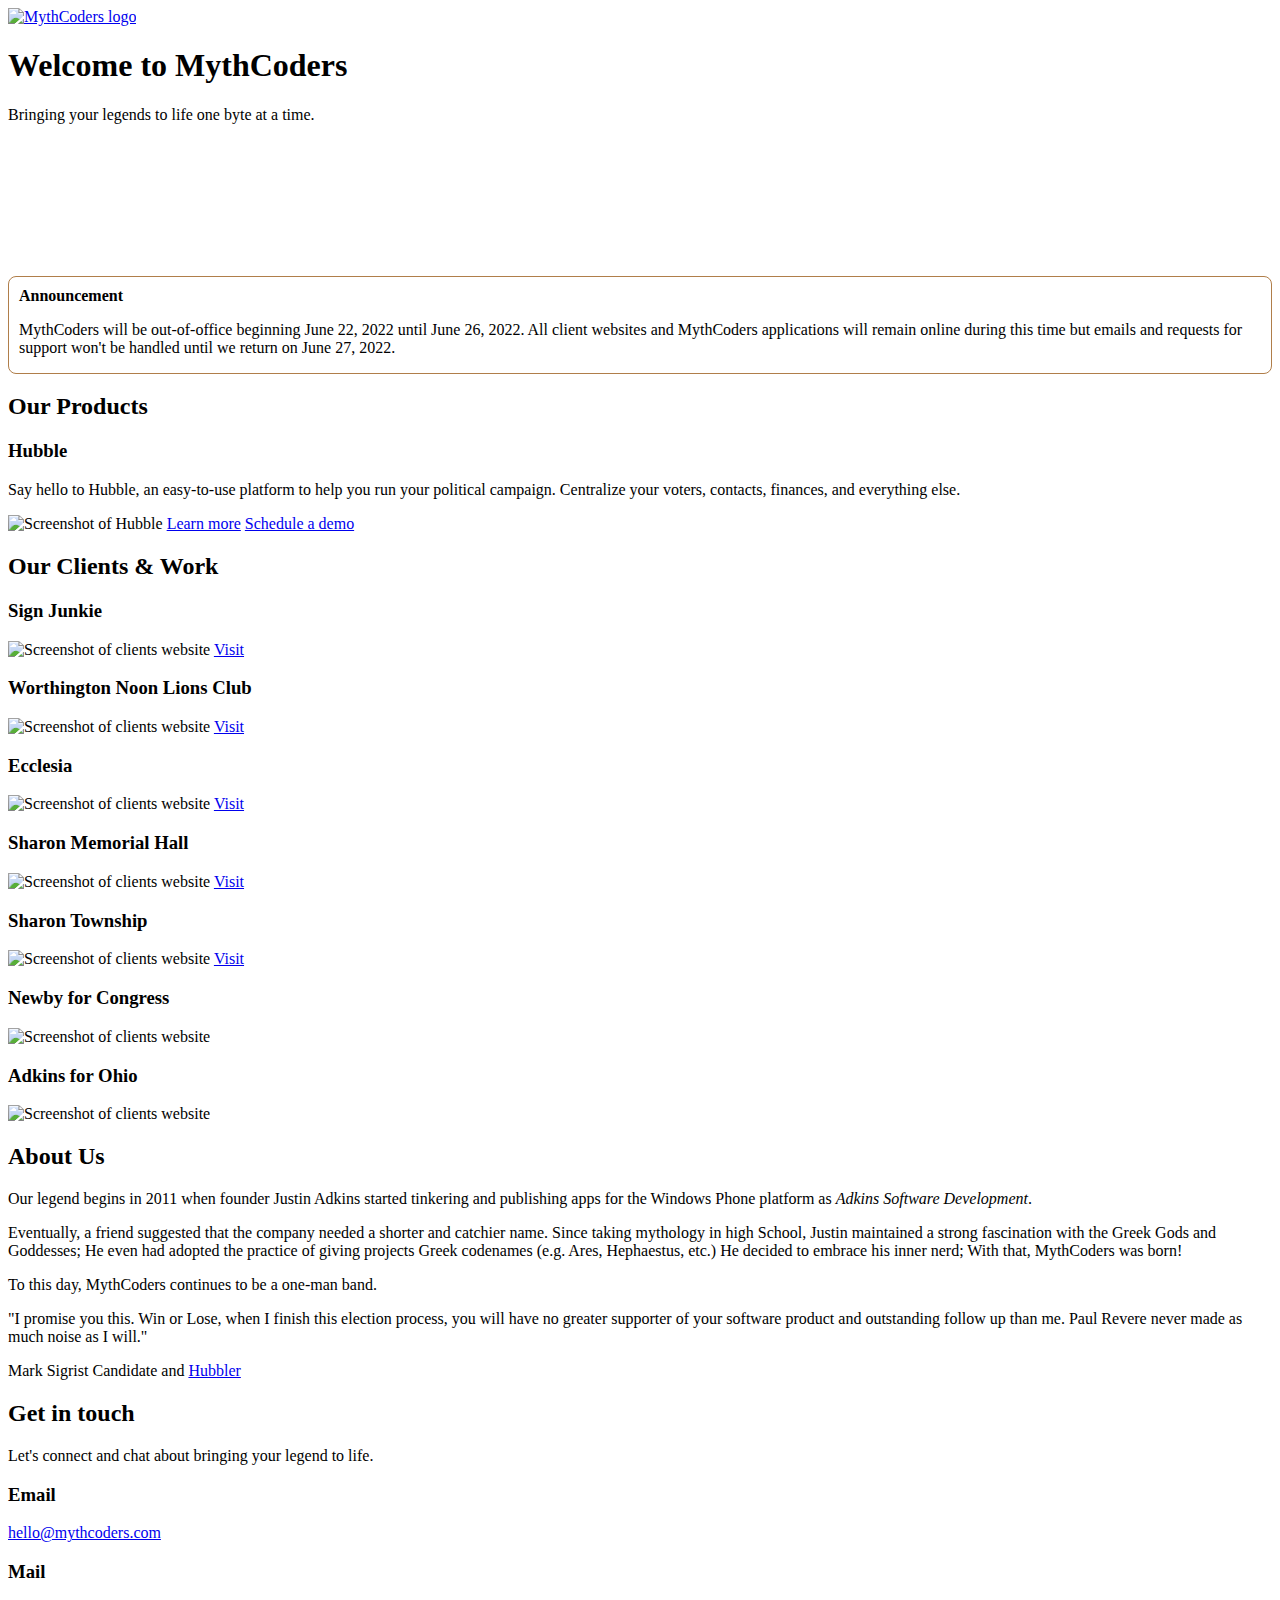
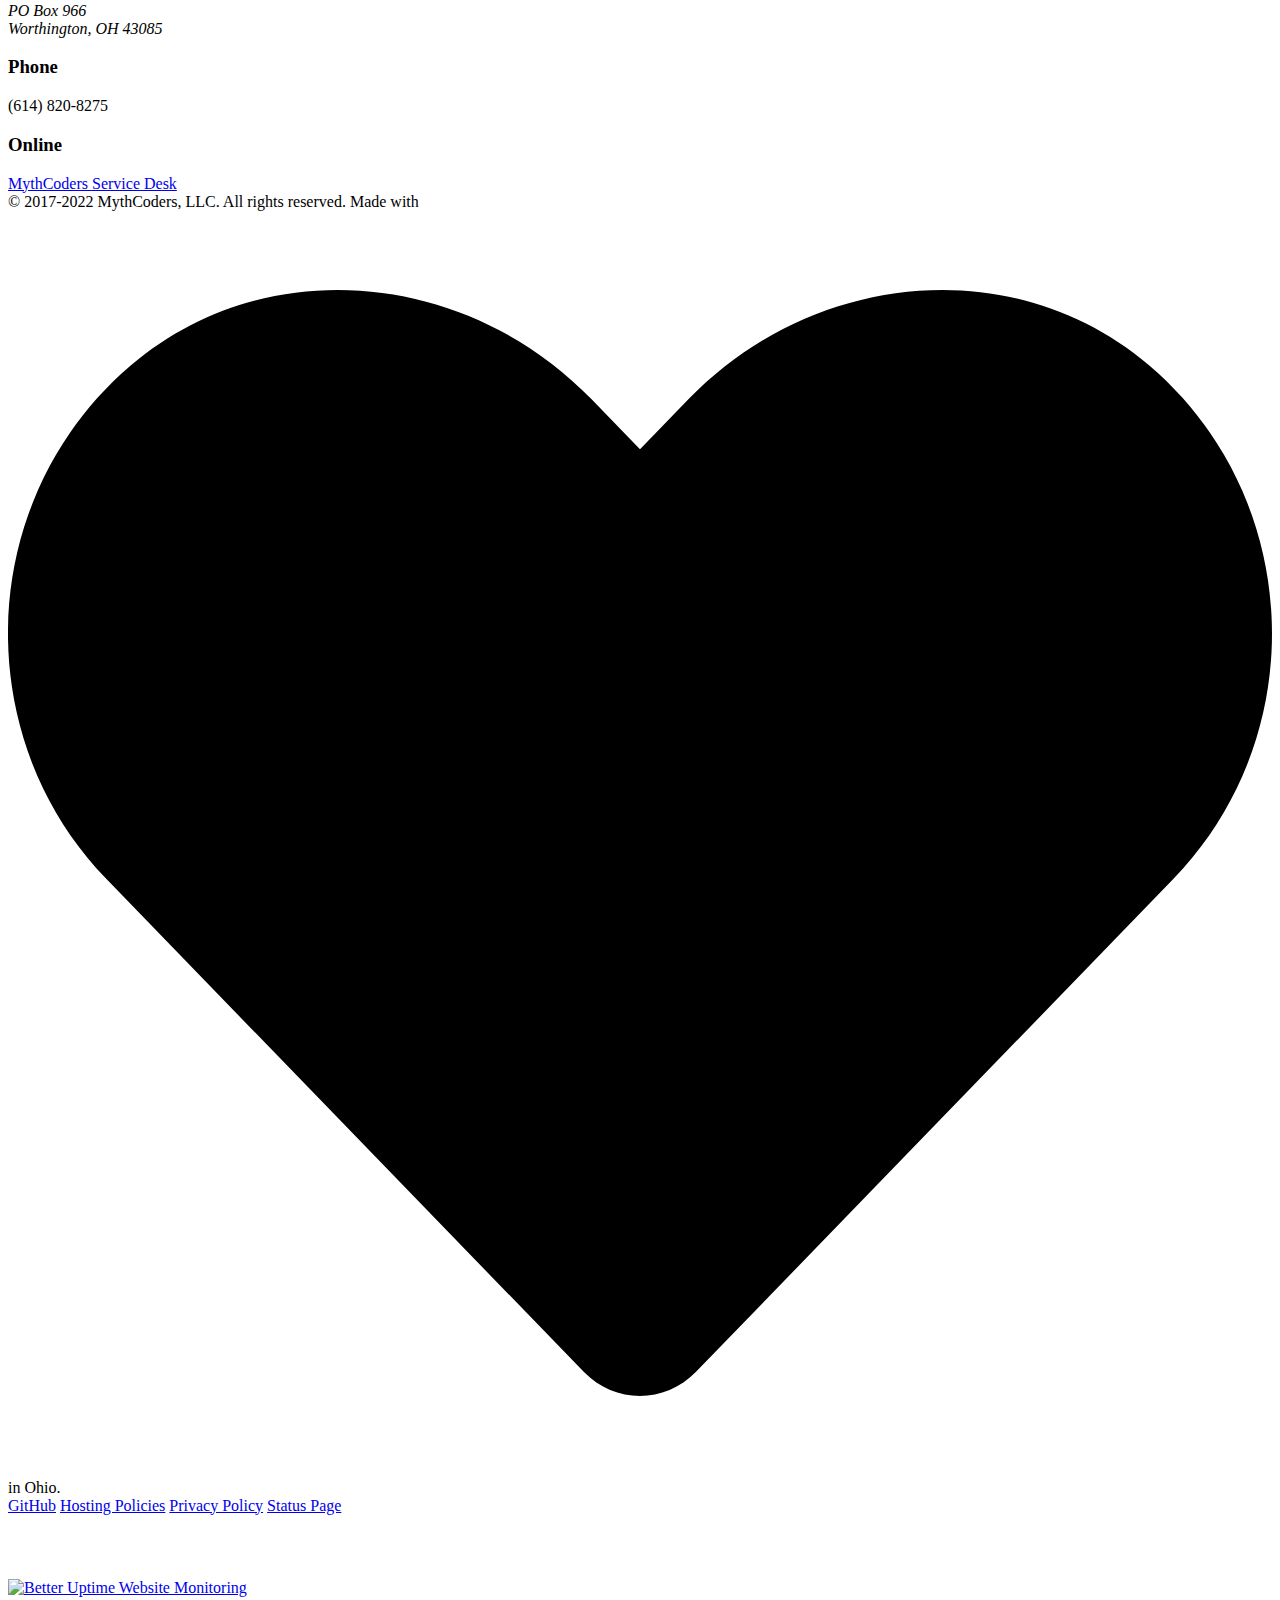
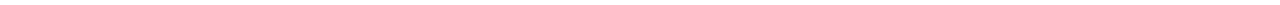
==== commit 347b89c5: "Site announcement" ====
--- a/index.html
+++ b/index.html
@@ -19,6 +19,16 @@
       <meta content="https://assets.mythcoders.com/img/preview.png" property="og:image">
       <meta content="MythCoders logo" property="og:image:alt">
       <meta content="https://assets.mythcoders.com/img/preview.png" property="twitter:image">
+      <style>
+         .alert {
+            border: 1px solid #B07E4A;
+            border-radius: 8px;
+            margin-top: 12%;
+            padding-top: 10px;
+            padding-left: 10px;
+            padding-right: 10px;
+         }
+      </style>
    </head>
    <body>
       <div class="content">
@@ -27,6 +37,14 @@
                <a href="index.html"><img src="https://assets.mythcoders.com/img/logo.png" alt="MythCoders logo" height="120rem" width="110rem"></a>
                <h1>Welcome to MythCoders</h1>
                <p>Bringing your legends to life one byte at a time.</p>
+            </section>
+            <section class="alert">
+               <strong>Announcement</strong>
+               <p>
+                  MythCoders will be out-of-office beginning June 22, 2022 until June 26, 2022.
+                  All client websites and MythCoders applications will remain online during this time but emails and
+                  requests for support won't be handled until we return on June 27, 2022.
+               </p>
             </section>
             <section class="content-section">
                <h2>Our Products</h2>
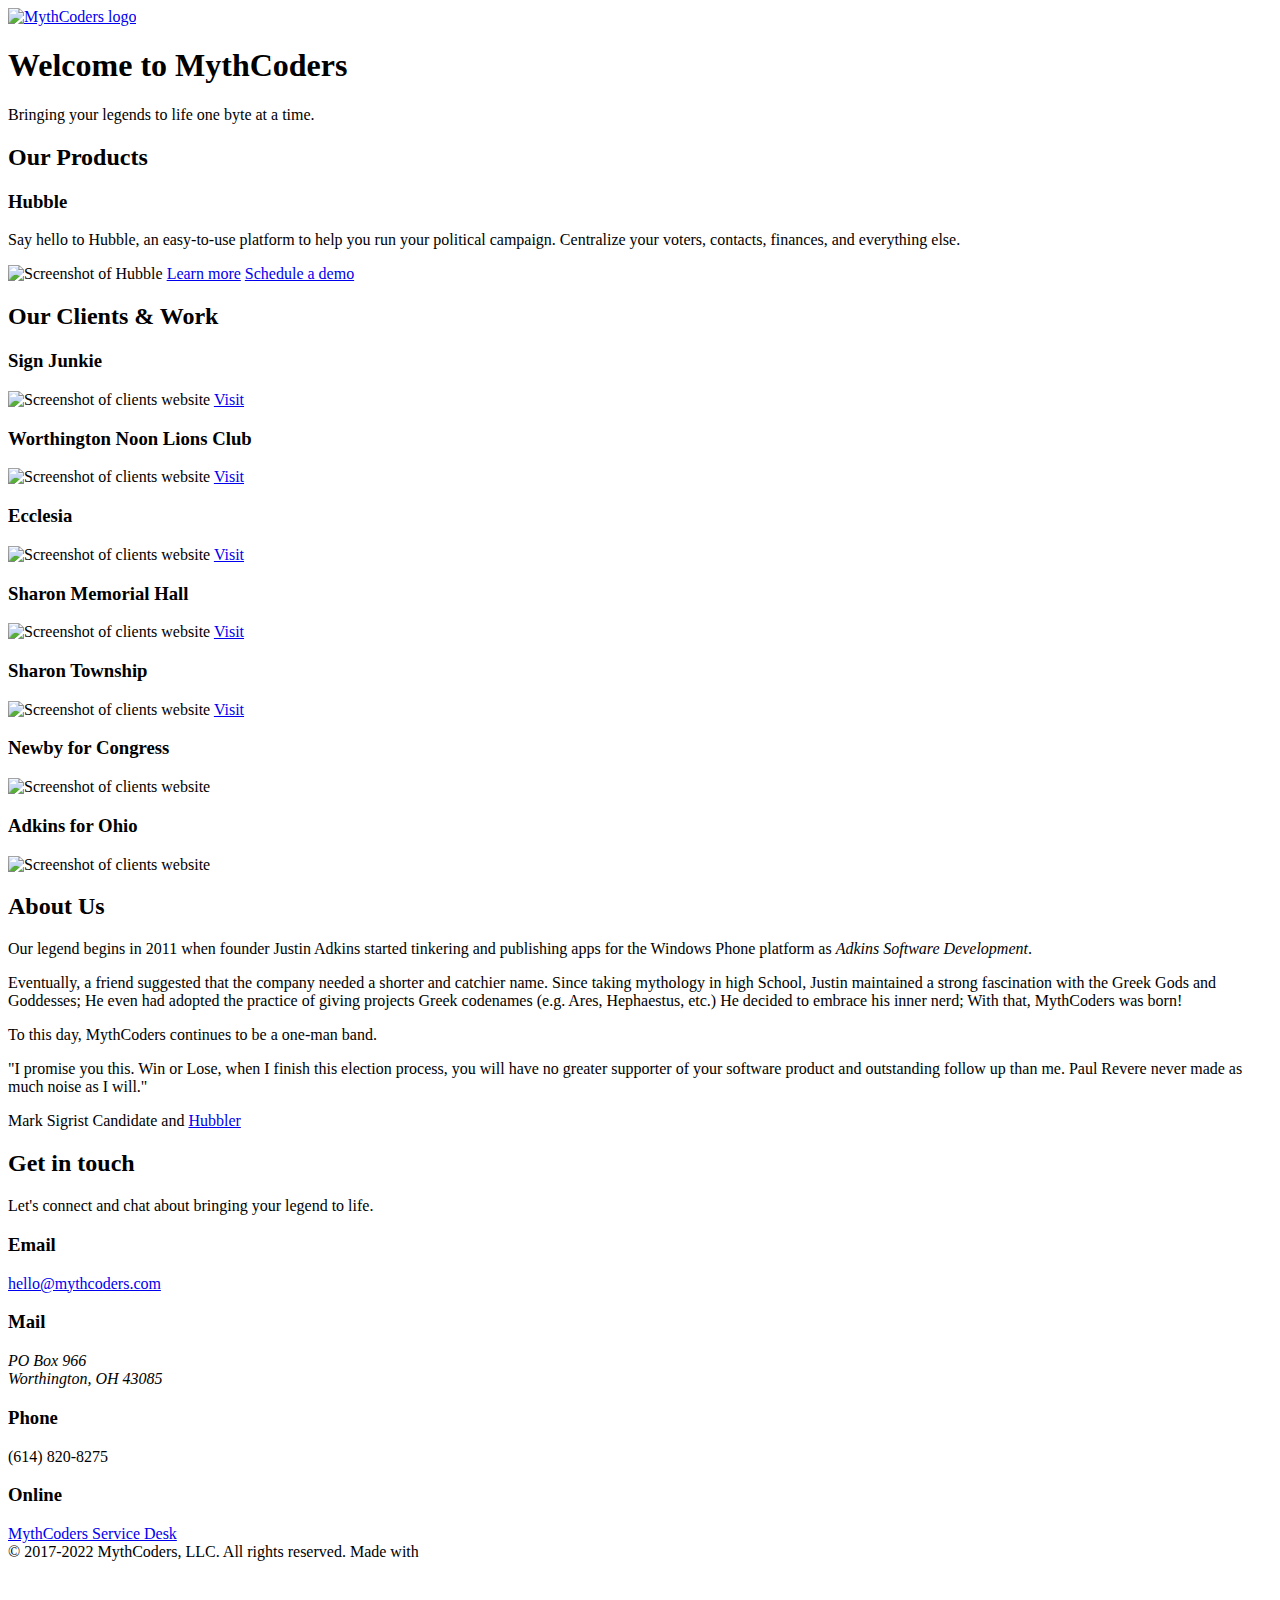
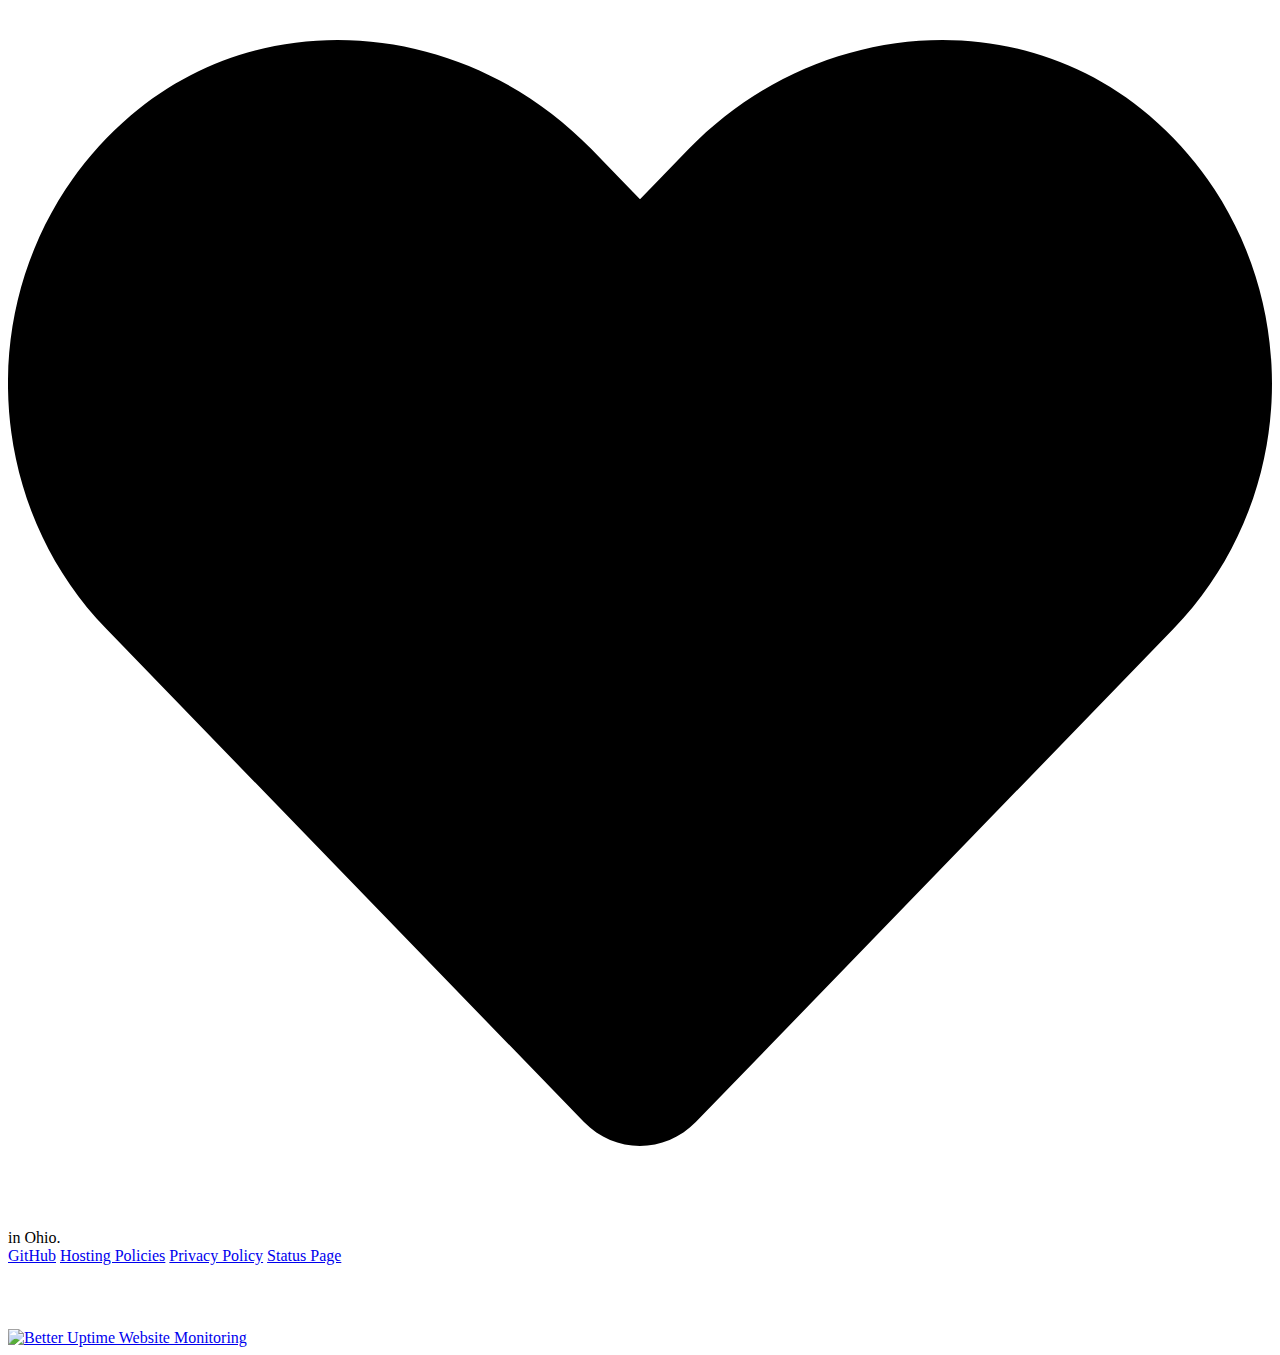
==== commit 16efdc53: "Remove vacation announcement" ====
--- a/index.html
+++ b/index.html
@@ -38,14 +38,10 @@
                <h1>Welcome to MythCoders</h1>
                <p>Bringing your legends to life one byte at a time.</p>
             </section>
-            <section class="alert">
+            <!-- <section class="alert">
                <strong>Announcement</strong>
-               <p>
-                  MythCoders will be out-of-office beginning June 22, 2022 until June 26, 2022.
-                  All client websites and MythCoders applications will remain online during this time but emails and
-                  requests for support won't be handled until we return on June 27, 2022.
-               </p>
-            </section>
+               <p>Message.</p>
+            </section> -->
             <section class="content-section">
                <h2>Our Products</h2>
                <div class="grid">
